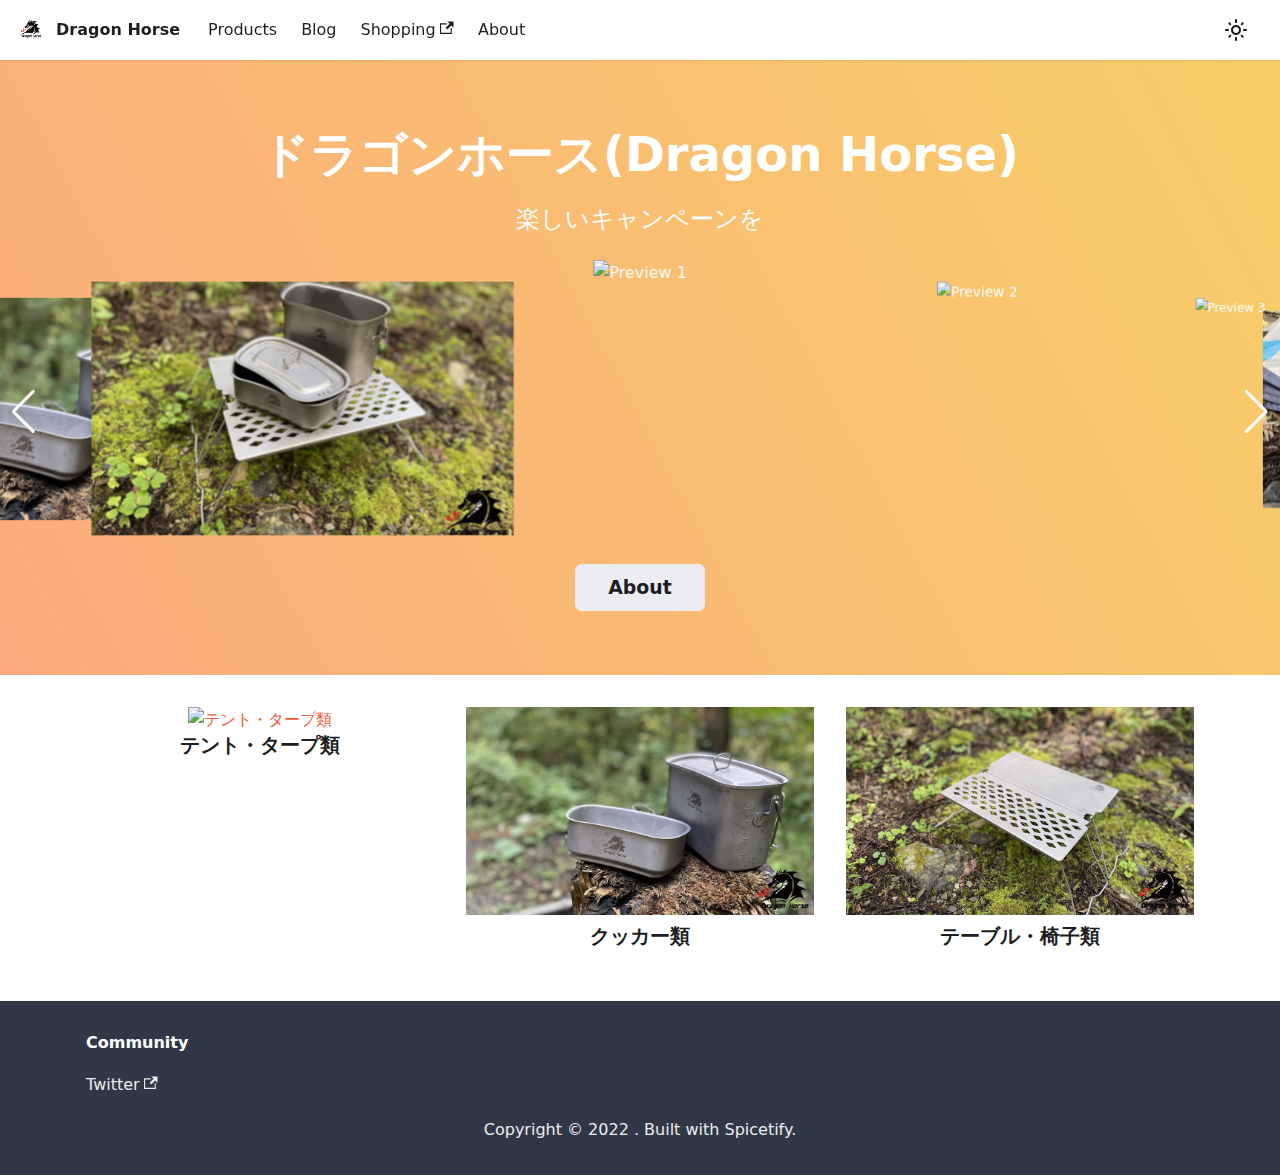
==== index.html @ 6872725e "deploy: afcfa5efdb0d5c83b9ace7ec79be9f20d41ba603" ====
<!doctype html>
<html lang="en" dir="ltr" class="plugin-pages plugin-id-default">
<head>
<meta charset="UTF-8">
<meta name="generator" content="Docusaurus v2.2.0">
<title data-rh="true">ドラゴンホース(Dragon Horse)</title><meta data-rh="true" property="og:title" content="ドラゴンホース(Dragon Horse)"><meta data-rh="true" name="viewport" content="width=device-width,initial-scale=1"><meta data-rh="true" name="twitter:card" content="summary_large_image"><meta data-rh="true" property="og:image" content="https://www.google.co.jp/images/logo.png"><meta data-rh="true" name="twitter:image" content="https://www.google.co.jp/images/logo.png"><meta data-rh="true" property="og:url" content="https://www.google.co.jp/"><meta data-rh="true" name="docusaurus_locale" content="en"><meta data-rh="true" name="docusaurus_tag" content="default"><meta data-rh="true" name="docsearch:language" content="en"><meta data-rh="true" name="docsearch:docusaurus_tag" content="default"><meta data-rh="true" name="keywords" content="spicetify, spotify, customization, documentation, blog"><meta data-rh="true" name="description" content="Powerful CLI tool to take control of the Spotify client."><meta data-rh="true" property="og:description" content="Powerful CLI tool to take control of the Spotify client."><link data-rh="true" rel="icon" href="/images/favicon.ico"><link data-rh="true" rel="canonical" href="https://www.google.co.jp/"><link data-rh="true" rel="alternate" href="https://www.google.co.jp/" hreflang="en"><link data-rh="true" rel="alternate" href="https://www.google.co.jp/" hreflang="x-default"><script data-rh="true">function maybeInsertBanner(){window.__DOCUSAURUS_INSERT_BASEURL_BANNER&&insertBanner()}function insertBanner(){var n=document.getElementById("docusaurus-base-url-issue-banner-container");if(n){n.innerHTML='\n<div id="docusaurus-base-url-issue-banner" style="border: thick solid red; background-color: rgb(255, 230, 179); margin: 20px; padding: 20px; font-size: 20px;">\n   <p style="font-weight: bold; font-size: 30px;">Your Docusaurus site did not load properly.</p>\n   <p>A very common reason is a wrong site <a href="https://docusaurus.io/docs/docusaurus.config.js/#baseurl" style="font-weight: bold;">baseUrl configuration</a>.</p>\n   <p>Current configured baseUrl = <span style="font-weight: bold; color: red;">/</span>  (default value)</p>\n   <p>We suggest trying baseUrl = <span id="docusaurus-base-url-issue-banner-suggestion-container" style="font-weight: bold; color: green;"></span></p>\n</div>\n';var e=document.getElementById("docusaurus-base-url-issue-banner-suggestion-container"),s=window.location.pathname,r="/"===s.substr(-1)?s:s+"/";e.innerHTML=r}}window.__DOCUSAURUS_INSERT_BASEURL_BANNER=!0,document.addEventListener("DOMContentLoaded",maybeInsertBanner)</script><link rel="alternate" type="application/rss+xml" href="/blog/rss.xml" title="ドラゴンホース(Dragon Horse) RSS Feed">
<link rel="alternate" type="application/atom+xml" href="/blog/atom.xml" title="ドラゴンホース(Dragon Horse) Atom Feed"><link rel="stylesheet" href="/assets/css/styles.8db39ede.css">
<link rel="preload" href="/assets/js/runtime~main.a17d8056.js" as="script">
<link rel="preload" href="/assets/js/main.c36ae314.js" as="script">
</head>
<body class="navigation-with-keyboard">
<script>!function(){function e(e){document.documentElement.setAttribute("data-theme",e)}var t=function(){var e=null;try{e=localStorage.getItem("theme")}catch(e){}return e}();null!==t?e(t):window.matchMedia("(prefers-color-scheme: dark)").matches?e("dark"):(window.matchMedia("(prefers-color-scheme: light)").matches,e("light"))}()</script><div id="__docusaurus">
<div id="docusaurus-base-url-issue-banner-container"></div><div role="region" aria-label="Skip to main content"><a class="skipToContent_fXgn" href="#docusaurus_skipToContent_fallback">Skip to main content</a></div><nav class="navbar navbar--fixed-top"><div class="navbar__inner"><div class="navbar__items"><button aria-label="Toggle navigation bar" aria-expanded="false" class="navbar__toggle clean-btn" type="button"><svg width="30" height="30" viewBox="0 0 30 30" aria-hidden="true"><path stroke="currentColor" stroke-linecap="round" stroke-miterlimit="10" stroke-width="2" d="M4 7h22M4 15h22M4 23h22"></path></svg></button><a class="navbar__brand" href="/"><div class="navbar__logo"><img src="/images/logo.png" alt="DragonHorse Logo" class="themedImage_ToTc themedImage--light_HNdA"><img src="/images/logo.png" alt="DragonHorse Logo" class="themedImage_ToTc themedImage--dark_i4oU"></div><b class="navbar__title text--truncate">Dragon Horse</b></a><a class="navbar__item navbar__link" href="/docs/products">Products</a><a class="navbar__item navbar__link" href="/blog">Blog</a><a href="https://www.amazon.co.jp/s?me=A1IDMRJMJY7ZQH&amp;marketplaceID=A1VC38T7YXB528" target="_blank" rel="noopener noreferrer" class="navbar__item navbar__link">Shopping<svg width="13.5" height="13.5" aria-hidden="true" viewBox="0 0 24 24" class="iconExternalLink_nPIU"><path fill="currentColor" d="M21 13v10h-21v-19h12v2h-10v15h17v-8h2zm3-12h-10.988l4.035 4-6.977 7.07 2.828 2.828 6.977-7.07 4.125 4.172v-11z"></path></svg></a><a class="navbar__item navbar__link" href="/docs/about">About</a></div><div class="navbar__items navbar__items--right"><div class="toggle_vylO colorModeToggle_DEke"><button class="clean-btn toggleButton_gllP toggleButtonDisabled_aARS" type="button" disabled="" title="Switch between dark and light mode (currently light mode)" aria-label="Switch between dark and light mode (currently light mode)" aria-live="polite"><svg viewBox="0 0 24 24" width="24" height="24" class="lightToggleIcon_pyhR"><path fill="currentColor" d="M12,9c1.65,0,3,1.35,3,3s-1.35,3-3,3s-3-1.35-3-3S10.35,9,12,9 M12,7c-2.76,0-5,2.24-5,5s2.24,5,5,5s5-2.24,5-5 S14.76,7,12,7L12,7z M2,13l2,0c0.55,0,1-0.45,1-1s-0.45-1-1-1l-2,0c-0.55,0-1,0.45-1,1S1.45,13,2,13z M20,13l2,0c0.55,0,1-0.45,1-1 s-0.45-1-1-1l-2,0c-0.55,0-1,0.45-1,1S19.45,13,20,13z M11,2v2c0,0.55,0.45,1,1,1s1-0.45,1-1V2c0-0.55-0.45-1-1-1S11,1.45,11,2z M11,20v2c0,0.55,0.45,1,1,1s1-0.45,1-1v-2c0-0.55-0.45-1-1-1C11.45,19,11,19.45,11,20z M5.99,4.58c-0.39-0.39-1.03-0.39-1.41,0 c-0.39,0.39-0.39,1.03,0,1.41l1.06,1.06c0.39,0.39,1.03,0.39,1.41,0s0.39-1.03,0-1.41L5.99,4.58z M18.36,16.95 c-0.39-0.39-1.03-0.39-1.41,0c-0.39,0.39-0.39,1.03,0,1.41l1.06,1.06c0.39,0.39,1.03,0.39,1.41,0c0.39-0.39,0.39-1.03,0-1.41 L18.36,16.95z M19.42,5.99c0.39-0.39,0.39-1.03,0-1.41c-0.39-0.39-1.03-0.39-1.41,0l-1.06,1.06c-0.39,0.39-0.39,1.03,0,1.41 s1.03,0.39,1.41,0L19.42,5.99z M7.05,18.36c0.39-0.39,0.39-1.03,0-1.41c-0.39-0.39-1.03-0.39-1.41,0l-1.06,1.06 c-0.39,0.39-0.39,1.03,0,1.41s1.03,0.39,1.41,0L7.05,18.36z"></path></svg><svg viewBox="0 0 24 24" width="24" height="24" class="darkToggleIcon_wfgR"><path fill="currentColor" d="M9.37,5.51C9.19,6.15,9.1,6.82,9.1,7.5c0,4.08,3.32,7.4,7.4,7.4c0.68,0,1.35-0.09,1.99-0.27C17.45,17.19,14.93,19,12,19 c-3.86,0-7-3.14-7-7C5,9.07,6.81,6.55,9.37,5.51z M12,3c-4.97,0-9,4.03-9,9s4.03,9,9,9s9-4.03,9-9c0-0.46-0.04-0.92-0.1-1.36 c-0.98,1.37-2.58,2.26-4.4,2.26c-2.98,0-5.4-2.42-5.4-5.4c0-1.81,0.89-3.42,2.26-4.4C12.92,3.04,12.46,3,12,3L12,3z"></path></svg></button></div><div class="searchBox_ZlJk"></div></div></div><div role="presentation" class="navbar-sidebar__backdrop"></div></nav><div id="docusaurus_skipToContent_fallback" class="main-wrapper mainWrapper_z2l0"><header class="hero hero--primary heroBanner_qdFl"><div class="container"><h1 class="hero__title">ドラゴンホース(Dragon Horse)</h1><p class="hero__subtitle">楽しいキャンペーンを</p></div><div class="heroCarousel_Q4bF"><div class="swiper"><div class="swiper-wrapper"><div class="swiper-slide swiper-slide-duplicate" data-swiper-slide-index="4"><img src="/assets/images/5-482fe548b6132110c2ef4dd189c0d247.png" alt="Preview 5"></div><div class="swiper-slide swiper-slide-duplicate" data-swiper-slide-index="5"><img src="/assets/images/6-427e47c7fee5b3a879c0be868b2b01c2.png" alt="Preview 6"></div><div class="swiper-slide swiper-slide-duplicate" data-swiper-slide-index="6"><img src="/assets/images/7-330cc5aece73f0f75a7c9ffa284757b1.png" alt="Preview 7"></div><div class="swiper-slide" data-swiper-slide-index="0"><img src="/assets/images/1-574378cc4e647808dcf974cd49573059.png" alt="Preview 1"></div><div class="swiper-slide" data-swiper-slide-index="1"><img src="/assets/images/2-edaa7a86e0d0bc580aa4038fcfccac36.png" alt="Preview 2"></div><div class="swiper-slide" data-swiper-slide-index="2"><img src="/assets/images/3-e6bfd8055fbc39fee0a7c04ca8d98f61.png" alt="Preview 3"></div><div class="swiper-slide" data-swiper-slide-index="3"><img src="/assets/images/4-62a7e1387e9bda737ad3dee087958cb2.png" alt="Preview 4"></div><div class="swiper-slide" data-swiper-slide-index="4"><img src="/assets/images/5-482fe548b6132110c2ef4dd189c0d247.png" alt="Preview 5"></div><div class="swiper-slide" data-swiper-slide-index="5"><img src="/assets/images/6-427e47c7fee5b3a879c0be868b2b01c2.png" alt="Preview 6"></div><div class="swiper-slide" data-swiper-slide-index="6"><img src="/assets/images/7-330cc5aece73f0f75a7c9ffa284757b1.png" alt="Preview 7"></div><div class="swiper-slide swiper-slide-duplicate" data-swiper-slide-index="0"><img src="/assets/images/1-574378cc4e647808dcf974cd49573059.png" alt="Preview 1"></div><div class="swiper-slide swiper-slide-duplicate" data-swiper-slide-index="1"><img src="/assets/images/2-edaa7a86e0d0bc580aa4038fcfccac36.png" alt="Preview 2"></div><div class="swiper-slide swiper-slide-duplicate" data-swiper-slide-index="2"><img src="/assets/images/3-e6bfd8055fbc39fee0a7c04ca8d98f61.png" alt="Preview 3"></div></div><div class="swiper-button-prev"></div><div class="swiper-button-next"></div></div></div><div class="buttons_AeoN"><a class="button button--secondary button--lg" href="/docs/about">About</a></div></header><main><section class="features_xdhU"><div class="container"><div class="row"><div class="col col--4"><div class="text--center"><a href="/docs/tents"><img class="featureImage_DCQr" src="/assets/images/tent-edaa7a86e0d0bc580aa4038fcfccac36.png" alt="テント・タープ類"> </a></div><div class="text--center padding-horiz--md"><h3>テント・タープ類</h3><p></p></div></div><div class="col col--4"><div class="text--center"><a href="/docs/cookers"><img class="featureImage_DCQr" src="/assets/images/cooker-427e47c7fee5b3a879c0be868b2b01c2.png" alt="クッカー類"> </a></div><div class="text--center padding-horiz--md"><h3>クッカー類</h3><p></p></div></div><div class="col col--4"><div class="text--center"><a href="/docs/tables"><img class="featureImage_DCQr" src="/assets/images/table-142c4b6f0c09095c6769f8f9dc1ea63b.png" alt="テーブル・椅子類"> </a></div><div class="text--center padding-horiz--md"><h3>テーブル・椅子類</h3><p></p></div></div></div></div></section></main></div><footer class="footer footer--dark"><div class="container container-fluid"><div class="row footer__links"><div class="col footer__col"><div class="footer__title">Community</div><ul class="footer__items clean-list"><li class="footer__item"><a href="https://twitter.com" target="_blank" rel="noopener noreferrer" class="footer__link-item">Twitter<svg width="13.5" height="13.5" aria-hidden="true" viewBox="0 0 24 24" class="iconExternalLink_nPIU"><path fill="currentColor" d="M21 13v10h-21v-19h12v2h-10v15h17v-8h2zm3-12h-10.988l4.035 4-6.977 7.07 2.828 2.828 6.977-7.07 4.125 4.172v-11z"></path></svg></a></li></ul></div></div><div class="footer__bottom text--center"><div class="footer__copyright">Copyright © 2022 . Built with Spicetify.</div></div></div></footer></div>
<script src="/assets/js/runtime~main.a17d8056.js"></script>
<script src="/assets/js/main.c36ae314.js"></script>
</body>
</html>
---- assets/css/styles.8db39ede.css ----
.col,.container{padding:0 var(--ifm-spacing-horizontal);width:100%}.markdown>h2,.markdown>h3,.markdown>h4,.markdown>h5,.markdown>h6{margin-bottom:calc(var(--ifm-heading-vertical-rhythm-bottom)*var(--ifm-leading))}.markdown li,body{word-wrap:break-word}body,ol ol,ol ul,ul ol,ul ul{margin:0}pre,table{overflow:auto}blockquote,pre{margin:0 0 var(--ifm-spacing-vertical)}.breadcrumbs__link,.button{transition-timing-function:var(--ifm-transition-timing-default)}.button,code{vertical-align:middle}.button--outline.button--active,.button--outline:active,.button--outline:hover,:root{--ifm-button-color:var(--ifm-font-color-base-inverse)}.menu__link:hover,a{transition:color var(--ifm-transition-fast) var(--ifm-transition-timing-default)}.navbar--dark,:root{--ifm-navbar-link-hover-color:var(--ifm-color-primary)}.menu,.navbar-sidebar{overflow-x:hidden}:root,html[data-theme=dark]{--ifm-color-emphasis-500:var(--ifm-color-gray-500)}.toggleButton_gllP,html{-webkit-tap-highlight-color:transparent}.clean-list,.containsTaskList_mC6p,.details_lb9f>summary,.dropdown__menu,.menu__list,.swiper{list-style:none}:root{--ifm-color-scheme:light;--ifm-dark-value:10%;--ifm-darker-value:15%;--ifm-darkest-value:30%;--ifm-light-value:15%;--ifm-lighter-value:30%;--ifm-lightest-value:50%;--ifm-contrast-background-value:90%;--ifm-contrast-foreground-value:70%;--ifm-contrast-background-dark-value:70%;--ifm-contrast-foreground-dark-value:90%;--ifm-color-primary:#3578e5;--ifm-color-secondary:#ebedf0;--ifm-color-success:#00a400;--ifm-color-info:#54c7ec;--ifm-color-warning:#ffba00;--ifm-color-danger:#fa383e;--ifm-color-primary-dark:#306cce;--ifm-color-primary-darker:#2d66c3;--ifm-color-primary-darkest:#2554a0;--ifm-color-primary-light:#538ce9;--ifm-color-primary-lighter:#72a1ed;--ifm-color-primary-lightest:#9abcf2;--ifm-color-primary-contrast-background:#ebf2fc;--ifm-color-primary-contrast-foreground:#102445;--ifm-color-secondary-dark:#d4d5d8;--ifm-color-secondary-darker:#c8c9cc;--ifm-color-secondary-darkest:#a4a6a8;--ifm-color-secondary-light:#eef0f2;--ifm-color-secondary-lighter:#f1f2f5;--ifm-color-secondary-lightest:#f5f6f8;--ifm-color-secondary-contrast-background:#fdfdfe;--ifm-color-secondary-contrast-foreground:#474748;--ifm-color-success-dark:#009400;--ifm-color-success-darker:#008b00;--ifm-color-success-darkest:#007300;--ifm-color-success-light:#26b226;--ifm-color-success-lighter:#4dbf4d;--ifm-color-success-lightest:#80d280;--ifm-color-success-contrast-background:#e6f6e6;--ifm-color-success-contrast-foreground:#003100;--ifm-color-info-dark:#4cb3d4;--ifm-color-info-darker:#47a9c9;--ifm-color-info-darkest:#3b8ba5;--ifm-color-info-light:#6ecfef;--ifm-color-info-lighter:#87d8f2;--ifm-color-info-lightest:#aae3f6;--ifm-color-info-contrast-background:#eef9fd;--ifm-color-info-contrast-foreground:#193c47;--ifm-color-warning-dark:#e6a700;--ifm-color-warning-darker:#d99e00;--ifm-color-warning-darkest:#b38200;--ifm-color-warning-light:#ffc426;--ifm-color-warning-lighter:#ffcf4d;--ifm-color-warning-lightest:#ffdd80;--ifm-color-warning-contrast-background:#fff8e6;--ifm-color-warning-contrast-foreground:#4d3800;--ifm-color-danger-dark:#e13238;--ifm-color-danger-darker:#d53035;--ifm-color-danger-darkest:#af272b;--ifm-color-danger-light:#fb565b;--ifm-color-danger-lighter:#fb7478;--ifm-color-danger-lightest:#fd9c9f;--ifm-color-danger-contrast-background:#ffebec;--ifm-color-danger-contrast-foreground:#4b1113;--ifm-color-white:#fff;--ifm-color-black:#000;--ifm-color-gray-0:var(--ifm-color-white);--ifm-color-gray-100:#f5f6f7;--ifm-color-gray-200:#ebedf0;--ifm-color-gray-300:#dadde1;--ifm-color-gray-400:#ccd0d5;--ifm-color-gray-500:#bec3c9;--ifm-color-gray-600:#8d949e;--ifm-color-gray-700:#606770;--ifm-color-gray-800:#444950;--ifm-color-gray-900:#1c1e21;--ifm-color-gray-1000:var(--ifm-color-black);--ifm-color-emphasis-0:var(--ifm-color-gray-0);--ifm-color-emphasis-100:var(--ifm-color-gray-100);--ifm-color-emphasis-200:var(--ifm-color-gray-200);--ifm-color-emphasis-300:var(--ifm-color-gray-300);--ifm-color-emphasis-400:var(--ifm-color-gray-400);--ifm-color-emphasis-600:var(--ifm-color-gray-600);--ifm-color-emphasis-700:var(--ifm-color-gray-700);--ifm-color-emphasis-800:var(--ifm-color-gray-800);--ifm-color-emphasis-900:var(--ifm-color-gray-900);--ifm-color-emphasis-1000:var(--ifm-color-gray-1000);--ifm-color-content:var(--ifm-color-emphasis-900);--ifm-color-content-inverse:var(--ifm-color-emphasis-0);--ifm-color-content-secondary:#525860;--ifm-background-color:transparent;--ifm-background-surface-color:var(--ifm-color-content-inverse);--ifm-global-border-width:1px;--ifm-global-radius:0.4rem;--ifm-hover-overlay:rgba(0,0,0,.05);--ifm-font-color-base:var(--ifm-color-content);--ifm-font-color-base-inverse:var(--ifm-color-content-inverse);--ifm-font-color-secondary:var(--ifm-color-content-secondary);--ifm-font-family-base:system-ui,-apple-system,Segoe UI,Roboto,Ubuntu,Cantarell,Noto Sans,sans-serif,BlinkMacSystemFont,"Segoe UI",Helvetica,Arial,sans-serif,"Apple Color Emoji","Segoe UI Emoji","Segoe UI Symbol";--ifm-font-family-monospace:SFMono-Regular,Menlo,Monaco,Consolas,"Liberation Mono","Courier New",monospace;--ifm-font-size-base:100%;--ifm-font-weight-light:300;--ifm-font-weight-normal:400;--ifm-font-weight-semibold:500;--ifm-font-weight-bold:700;--ifm-font-weight-base:var(--ifm-font-weight-normal);--ifm-line-height-base:1.65;--ifm-global-spacing:1rem;--ifm-spacing-vertical:var(--ifm-global-spacing);--ifm-spacing-horizontal:var(--ifm-global-spacing);--ifm-transition-fast:200ms;--ifm-transition-slow:400ms;--ifm-transition-timing-default:cubic-bezier(0.08,0.52,0.52,1);--ifm-global-shadow-lw:0 1px 2px 0 rgba(0,0,0,.1);--ifm-global-shadow-md:0 5px 40px rgba(0,0,0,.2);--ifm-global-shadow-tl:0 12px 28px 0 rgba(0,0,0,.2),0 2px 4px 0 rgba(0,0,0,.1);--ifm-z-index-dropdown:100;--ifm-z-index-fixed:200;--ifm-z-index-overlay:400;--ifm-container-width:1140px;--ifm-container-width-xl:1320px;--ifm-code-background:#f6f7f8;--ifm-code-border-radius:var(--ifm-global-radius);--ifm-code-font-size:90%;--ifm-code-padding-horizontal:0.1rem;--ifm-code-padding-vertical:0.1rem;--ifm-pre-background:var(--ifm-code-background);--ifm-pre-border-radius:var(--ifm-code-border-radius);--ifm-pre-color:inherit;--ifm-pre-line-height:1.45;--ifm-pre-padding:1rem;--ifm-heading-color:inherit;--ifm-heading-margin-top:0;--ifm-heading-margin-bottom:var(--ifm-spacing-vertical);--ifm-heading-font-family:var(--ifm-font-family-base);--ifm-heading-font-weight:var(--ifm-font-weight-bold);--ifm-heading-line-height:1.25;--ifm-h1-font-size:2rem;--ifm-h2-font-size:1.5rem;--ifm-h3-font-size:1.25rem;--ifm-h4-font-size:1rem;--ifm-h5-font-size:0.875rem;--ifm-h6-font-size:0.85rem;--ifm-image-alignment-padding:1.25rem;--ifm-leading-desktop:1.25;--ifm-leading:calc(var(--ifm-leading-desktop)*1rem);--ifm-list-left-padding:2rem;--ifm-list-margin:1rem;--ifm-list-item-margin:0.25rem;--ifm-list-paragraph-margin:1rem;--ifm-table-cell-padding:0.75rem;--ifm-table-background:transparent;--ifm-table-stripe-background:rgba(0,0,0,.03);--ifm-table-border-width:1px;--ifm-table-border-color:var(--ifm-color-emphasis-300);--ifm-table-head-background:inherit;--ifm-table-head-color:inherit;--ifm-table-head-font-weight:var(--ifm-font-weight-bold);--ifm-table-cell-color:inherit;--ifm-link-color:var(--ifm-color-primary);--ifm-link-decoration:none;--ifm-link-hover-color:var(--ifm-link-color);--ifm-link-hover-decoration:underline;--ifm-paragraph-margin-bottom:var(--ifm-leading);--ifm-blockquote-font-size:var(--ifm-font-size-base);--ifm-blockquote-border-left-width:2px;--ifm-blockquote-padding-horizontal:var(--ifm-spacing-horizontal);--ifm-blockquote-padding-vertical:0;--ifm-blockquote-shadow:none;--ifm-blockquote-color:var(--ifm-color-emphasis-800);--ifm-blockquote-border-color:var(--ifm-color-emphasis-300);--ifm-hr-background-color:var(--ifm-color-emphasis-500);--ifm-hr-height:1px;--ifm-hr-margin-vertical:1.5rem;--ifm-scrollbar-size:7px;--ifm-scrollbar-track-background-color:#f1f1f1;--ifm-scrollbar-thumb-background-color:silver;--ifm-scrollbar-thumb-hover-background-color:#a7a7a7;--ifm-alert-background-color:inherit;--ifm-alert-border-color:inherit;--ifm-alert-border-radius:var(--ifm-global-radius);--ifm-alert-border-width:0px;--ifm-alert-border-left-width:5px;--ifm-alert-color:var(--ifm-font-color-base);--ifm-alert-padding-horizontal:var(--ifm-spacing-horizontal);--ifm-alert-padding-vertical:var(--ifm-spacing-vertical);--ifm-alert-shadow:var(--ifm-global-shadow-lw);--ifm-avatar-intro-margin:1rem;--ifm-avatar-intro-alignment:inherit;--ifm-avatar-photo-size:3rem;--ifm-badge-background-color:inherit;--ifm-badge-border-color:inherit;--ifm-badge-border-radius:var(--ifm-global-radius);--ifm-badge-border-width:var(--ifm-global-border-width);--ifm-badge-color:var(--ifm-color-white);--ifm-badge-padding-horizontal:calc(var(--ifm-spacing-horizontal)*0.5);--ifm-badge-padding-vertical:calc(var(--ifm-spacing-vertical)*0.25);--ifm-breadcrumb-border-radius:1.5rem;--ifm-breadcrumb-spacing:0.5rem;--ifm-breadcrumb-color-active:var(--ifm-color-primary);--ifm-breadcrumb-item-background-active:var(--ifm-hover-overlay);--ifm-breadcrumb-padding-horizontal:0.8rem;--ifm-breadcrumb-padding-vertical:0.4rem;--ifm-breadcrumb-size-multiplier:1;--ifm-breadcrumb-separator:url('data:image/svg+xml;utf8,<svg xmlns="http://www.w3.org/2000/svg" x="0px" y="0px" viewBox="0 0 256 256"><g><g><polygon points="79.093,0 48.907,30.187 146.72,128 48.907,225.813 79.093,256 207.093,128"/></g></g><g></g><g></g><g></g><g></g><g></g><g></g><g></g><g></g><g></g><g></g><g></g><g></g><g></g><g></g><g></g></svg>');--ifm-breadcrumb-separator-filter:none;--ifm-breadcrumb-separator-size:0.5rem;--ifm-breadcrumb-separator-size-multiplier:1.25;--ifm-button-background-color:inherit;--ifm-button-border-color:var(--ifm-button-background-color);--ifm-button-border-width:var(--ifm-global-border-width);--ifm-button-font-weight:var(--ifm-font-weight-bold);--ifm-button-padding-horizontal:1.5rem;--ifm-button-padding-vertical:0.375rem;--ifm-button-size-multiplier:1;--ifm-button-transition-duration:var(--ifm-transition-fast);--ifm-button-border-radius:calc(var(--ifm-global-radius)*var(--ifm-button-size-multiplier));--ifm-button-group-spacing:2px;--ifm-card-background-color:var(--ifm-background-surface-color);--ifm-card-border-radius:calc(var(--ifm-global-radius)*2);--ifm-card-horizontal-spacing:var(--ifm-global-spacing);--ifm-card-vertical-spacing:var(--ifm-global-spacing);--ifm-toc-border-color:var(--ifm-color-emphasis-300);--ifm-toc-link-color:var(--ifm-color-content-secondary);--ifm-toc-padding-vertical:0.5rem;--ifm-toc-padding-horizontal:0.5rem;--ifm-dropdown-background-color:var(--ifm-background-surface-color);--ifm-dropdown-font-weight:var(--ifm-font-weight-semibold);--ifm-dropdown-link-color:var(--ifm-font-color-base);--ifm-dropdown-hover-background-color:var(--ifm-hover-overlay);--ifm-footer-background-color:var(--ifm-color-emphasis-100);--ifm-footer-color:inherit;--ifm-footer-link-color:var(--ifm-color-emphasis-700);--ifm-footer-link-hover-color:var(--ifm-color-primary);--ifm-footer-link-horizontal-spacing:0.5rem;--ifm-footer-padding-horizontal:calc(var(--ifm-spacing-horizontal)*2);--ifm-footer-padding-vertical:calc(var(--ifm-spacing-vertical)*2);--ifm-footer-title-color:inherit;--ifm-footer-logo-max-width:min(30rem,90vw);--ifm-hero-background-color:var(--ifm-background-surface-color);--ifm-hero-text-color:var(--ifm-color-emphasis-800);--ifm-menu-color:var(--ifm-color-emphasis-700);--ifm-menu-color-active:var(--ifm-color-primary);--ifm-menu-color-background-active:var(--ifm-hover-overlay);--ifm-menu-color-background-hover:var(--ifm-hover-overlay);--ifm-menu-link-padding-horizontal:0.75rem;--ifm-menu-link-padding-vertical:0.375rem;--ifm-menu-link-sublist-icon:url('data:image/svg+xml;utf8,<svg xmlns="http://www.w3.org/2000/svg" width="16px" height="16px" viewBox="0 0 24 24"><path fill="rgba(0,0,0,0.5)" d="M7.41 15.41L12 10.83l4.59 4.58L18 14l-6-6-6 6z"></path></svg>');--ifm-menu-link-sublist-icon-filter:none;--ifm-navbar-background-color:var(--ifm-background-surface-color);--ifm-navbar-height:3.75rem;--ifm-navbar-item-padding-horizontal:0.75rem;--ifm-navbar-item-padding-vertical:0.25rem;--ifm-navbar-link-color:var(--ifm-font-color-base);--ifm-navbar-link-active-color:var(--ifm-link-color);--ifm-navbar-padding-horizontal:var(--ifm-spacing-horizontal);--ifm-navbar-padding-vertical:calc(var(--ifm-spacing-vertical)*0.5);--ifm-navbar-shadow:var(--ifm-global-shadow-lw);--ifm-navbar-search-input-background-color:var(--ifm-color-emphasis-200);--ifm-navbar-search-input-color:var(--ifm-color-emphasis-800);--ifm-navbar-search-input-placeholder-color:var(--ifm-color-emphasis-500);--ifm-navbar-search-input-icon:url('data:image/svg+xml;utf8,<svg fill="currentColor" xmlns="http://www.w3.org/2000/svg" viewBox="0 0 16 16" height="16px" width="16px"><path d="M6.02945,10.20327a4.17382,4.17382,0,1,1,4.17382-4.17382A4.15609,4.15609,0,0,1,6.02945,10.20327Zm9.69195,4.2199L10.8989,9.59979A5.88021,5.88021,0,0,0,12.058,6.02856,6.00467,6.00467,0,1,0,9.59979,10.8989l4.82338,4.82338a.89729.89729,0,0,0,1.29912,0,.89749.89749,0,0,0-.00087-1.29909Z" /></svg>');--ifm-navbar-sidebar-width:83vw;--ifm-pagination-border-radius:var(--ifm-global-radius);--ifm-pagination-color-active:var(--ifm-color-primary);--ifm-pagination-font-size:1rem;--ifm-pagination-item-active-background:var(--ifm-hover-overlay);--ifm-pagination-page-spacing:0.2em;--ifm-pagination-padding-horizontal:calc(var(--ifm-spacing-horizontal)*1);--ifm-pagination-padding-vertical:calc(var(--ifm-spacing-vertical)*0.25);--ifm-pagination-nav-border-radius:var(--ifm-global-radius);--ifm-pagination-nav-color-hover:var(--ifm-color-primary);--ifm-pills-color-active:var(--ifm-color-primary);--ifm-pills-color-background-active:var(--ifm-hover-overlay);--ifm-pills-spacing:0.125rem;--ifm-tabs-color:var(--ifm-font-color-secondary);--ifm-tabs-color-active:var(--ifm-color-primary);--ifm-tabs-color-active-border:var(--ifm-tabs-color-active);--ifm-tabs-padding-horizontal:1rem;--ifm-tabs-padding-vertical:1rem;--docusaurus-progress-bar-color:var(--ifm-color-primary);--ifm-color-primary:#eb5a37;--ifm-color-primary-dark:#21af90;--ifm-color-primary-darker:#1fa588;--ifm-color-primary-darkest:#1a8870;--ifm-color-primary-light:#46cbae;--ifm-color-primary-lighter:#66d4bd;--ifm-color-primary-lightest:#92e0d0;--ifm-code-font-size:95%;--swiper-navigation-color:#fff;--swiper-theme-color:#fff;--docusaurus-highlighted-code-line-bg:rgba(0,0,0,.1);--docusaurus-announcement-bar-height:auto;--docusaurus-collapse-button-bg:transparent;--docusaurus-collapse-button-bg-hover:rgba(0,0,0,.1);--doc-sidebar-width:300px;--doc-sidebar-hidden-width:30px;--swiper-theme-color:#007aff;--swiper-navigation-size:44px;--docusaurus-tag-list-border:var(--ifm-color-emphasis-300)}.badge--danger,.badge--info,.badge--primary,.badge--secondary,.badge--success,.badge--warning{--ifm-badge-border-color:var(--ifm-badge-background-color)}.button--link,.button--outline{--ifm-button-background-color:transparent}*{box-sizing:border-box}html{-webkit-font-smoothing:antialiased;text-rendering:optimizelegibility;-webkit-text-size-adjust:100%;text-size-adjust:100%;background-color:var(--ifm-background-color);color:var(--ifm-font-color-base);color-scheme:var(--ifm-color-scheme);font:var(--ifm-font-size-base)/var(--ifm-line-height-base) var(--ifm-font-family-base)}iframe{border:0;color-scheme:auto}.container{margin:0 auto;max-width:var(--ifm-container-width)}.container--fluid{max-width:inherit}.row{display:flex;flex-wrap:wrap;margin:0 calc(var(--ifm-spacing-horizontal)*-1)}.list_eTzJ article:last-child,.margin-bottom--none,.margin-vert--none,.markdown>:last-child{margin-bottom:0!important}.margin-top--none,.margin-vert--none{margin-top:0!important}.row--no-gutters{margin-left:0;margin-right:0}.margin-horiz--none,.margin-right--none{margin-right:0!important}.row--no-gutters>.col{padding-left:0;padding-right:0}.row--align-top{align-items:flex-start}.row--align-bottom{align-items:flex-end}.menuExternalLink_NmtK,.row--align-center{align-items:center}.row--align-stretch{align-items:stretch}.row--align-baseline{align-items:baseline}.col{--ifm-col-width:100%;flex:1 0;margin-left:0;max-width:var(--ifm-col-width)}.padding-bottom--none,.padding-vert--none{padding-bottom:0!important}.padding-top--none,.padding-vert--none{padding-top:0!important}.padding-horiz--none,.padding-left--none{padding-left:0!important}.padding-horiz--none,.padding-right--none{padding-right:0!important}.col[class*=col--]{flex:0 0 var(--ifm-col-width)}.col--1{--ifm-col-width:8.33333%}.col--offset-1{margin-left:8.33333%}.col--2{--ifm-col-width:16.66667%}.col--offset-2{margin-left:16.66667%}.col--3{--ifm-col-width:25%}.col--offset-3{margin-left:25%}.col--4{--ifm-col-width:33.33333%}.col--offset-4{margin-left:33.33333%}.col--5{--ifm-col-width:41.66667%}.col--offset-5{margin-left:41.66667%}.col--6{--ifm-col-width:50%}.col--offset-6{margin-left:50%}.col--7{--ifm-col-width:58.33333%}.col--offset-7{margin-left:58.33333%}.col--8{--ifm-col-width:66.66667%}.col--offset-8{margin-left:66.66667%}.col--9{--ifm-col-width:75%}.col--offset-9{margin-left:75%}.col--10{--ifm-col-width:83.33333%}.col--offset-10{margin-left:83.33333%}.col--11{--ifm-col-width:91.66667%}.col--offset-11{margin-left:91.66667%}.col--12{--ifm-col-width:100%}.col--offset-12{margin-left:100%}.margin-horiz--none,.margin-left--none{margin-left:0!important}.margin--none{margin:0!important}.margin-bottom--xs,.margin-vert--xs{margin-bottom:.25rem!important}.margin-top--xs,.margin-vert--xs{margin-top:.25rem!important}.margin-horiz--xs,.margin-left--xs{margin-left:.25rem!important}.margin-horiz--xs,.margin-right--xs{margin-right:.25rem!important}.margin--xs{margin:.25rem!important}.margin-bottom--sm,.margin-vert--sm{margin-bottom:.5rem!important}.margin-top--sm,.margin-vert--sm{margin-top:.5rem!important}.margin-horiz--sm,.margin-left--sm{margin-left:.5rem!important}.margin-horiz--sm,.margin-right--sm{margin-right:.5rem!important}.margin--sm{margin:.5rem!important}.margin-bottom--md,.margin-vert--md{margin-bottom:1rem!important}.margin-top--md,.margin-vert--md{margin-top:1rem!important}.margin-horiz--md,.margin-left--md{margin-left:1rem!important}.margin-horiz--md,.margin-right--md{margin-right:1rem!important}.margin--md{margin:1rem!important}.margin-bottom--lg,.margin-vert--lg{margin-bottom:2rem!important}.margin-top--lg,.margin-vert--lg{margin-top:2rem!important}.margin-horiz--lg,.margin-left--lg{margin-left:2rem!important}.margin-horiz--lg,.margin-right--lg{margin-right:2rem!important}.margin--lg{margin:2rem!important}.margin-bottom--xl,.margin-vert--xl{margin-bottom:5rem!important}.margin-top--xl,.margin-vert--xl{margin-top:5rem!important}.margin-horiz--xl,.margin-left--xl{margin-left:5rem!important}.margin-horiz--xl,.margin-right--xl{margin-right:5rem!important}.margin--xl{margin:5rem!important}.padding--none{padding:0!important}.padding-bottom--xs,.padding-vert--xs{padding-bottom:.25rem!important}.padding-top--xs,.padding-vert--xs{padding-top:.25rem!important}.padding-horiz--xs,.padding-left--xs{padding-left:.25rem!important}.padding-horiz--xs,.padding-right--xs{padding-right:.25rem!important}.padding--xs{padding:.25rem!important}.padding-bottom--sm,.padding-vert--sm{padding-bottom:.5rem!important}.padding-top--sm,.padding-vert--sm{padding-top:.5rem!important}.padding-horiz--sm,.padding-left--sm{padding-left:.5rem!important}.padding-horiz--sm,.padding-right--sm{padding-right:.5rem!important}.padding--sm{padding:.5rem!important}.padding-bottom--md,.padding-vert--md{padding-bottom:1rem!important}.padding-top--md,.padding-vert--md{padding-top:1rem!important}.padding-horiz--md,.padding-left--md{padding-left:1rem!important}.padding-horiz--md,.padding-right--md{padding-right:1rem!important}.padding--md{padding:1rem!important}.padding-bottom--lg,.padding-vert--lg{padding-bottom:2rem!important}.padding-top--lg,.padding-vert--lg{padding-top:2rem!important}.padding-horiz--lg,.padding-left--lg{padding-left:2rem!important}.padding-horiz--lg,.padding-right--lg{padding-right:2rem!important}.padding--lg{padding:2rem!important}.padding-bottom--xl,.padding-vert--xl{padding-bottom:5rem!important}.padding-top--xl,.padding-vert--xl{padding-top:5rem!important}.padding-horiz--xl,.padding-left--xl{padding-left:5rem!important}.padding-horiz--xl,.padding-right--xl{padding-right:5rem!important}.padding--xl{padding:5rem!important}code{background-color:var(--ifm-code-background);border:.1rem solid rgba(0,0,0,.1);border-radius:var(--ifm-code-border-radius);font-family:var(--ifm-font-family-monospace);font-size:var(--ifm-code-font-size);padding:var(--ifm-code-padding-vertical) var(--ifm-code-padding-horizontal)}a code{color:inherit}pre{background-color:var(--ifm-pre-background);border-radius:var(--ifm-pre-border-radius);color:var(--ifm-pre-color);font:var(--ifm-code-font-size)/var(--ifm-pre-line-height) var(--ifm-font-family-monospace);padding:var(--ifm-pre-padding)}pre code{background-color:initial;border:none;font-size:100%;line-height:inherit;padding:0}kbd{background-color:var(--ifm-color-emphasis-0);border:1px solid var(--ifm-color-emphasis-400);border-radius:.2rem;box-shadow:inset 0 -1px 0 var(--ifm-color-emphasis-400);color:var(--ifm-color-emphasis-800);font:80% var(--ifm-font-family-monospace);padding:.15rem .3rem}h1,h2,h3,h4,h5,h6{color:var(--ifm-heading-color);font-family:var(--ifm-heading-font-family);font-weight:var(--ifm-heading-font-weight);line-height:var(--ifm-heading-line-height);margin:var(--ifm-heading-margin-top) 0 var(--ifm-heading-margin-bottom) 0}h1{font-size:var(--ifm-h1-font-size)}h2{font-size:var(--ifm-h2-font-size)}h3{font-size:var(--ifm-h3-font-size)}h4{font-size:var(--ifm-h4-font-size)}h5{font-size:var(--ifm-h5-font-size)}h6{font-size:var(--ifm-h6-font-size)}img{max-width:100%}img[align=right]{padding-left:var(--image-alignment-padding)}img[align=left]{padding-right:var(--image-alignment-padding)}.markdown{--ifm-h1-vertical-rhythm-top:3;--ifm-h2-vertical-rhythm-top:2;--ifm-h3-vertical-rhythm-top:1.5;--ifm-heading-vertical-rhythm-top:1.25;--ifm-h1-vertical-rhythm-bottom:1.25;--ifm-heading-vertical-rhythm-bottom:1}.markdown:after,.markdown:before{content:"";display:table}.markdown:after{clear:both}.markdown h1:first-child{--ifm-h1-font-size:3rem;margin-bottom:calc(var(--ifm-h1-vertical-rhythm-bottom)*var(--ifm-leading))}.markdown>h2{--ifm-h2-font-size:2rem;margin-top:calc(var(--ifm-h2-vertical-rhythm-top)*var(--ifm-leading))}.markdown>h3{--ifm-h3-font-size:1.5rem;margin-top:calc(var(--ifm-h3-vertical-rhythm-top)*var(--ifm-leading))}.markdown>h4,.markdown>h5,.markdown>h6{margin-top:calc(var(--ifm-heading-vertical-rhythm-top)*var(--ifm-leading))}.markdown>p,.markdown>pre,.markdown>ul{margin-bottom:var(--ifm-leading)}.markdown li>p{margin-top:var(--ifm-list-paragraph-margin)}.markdown li+li{margin-top:var(--ifm-list-item-margin)}ol,ul{margin:0 0 var(--ifm-list-margin);padding-left:var(--ifm-list-left-padding)}ol ol,ul ol{list-style-type:lower-roman}ol ol ol,ol ul ol,ul ol ol,ul ul ol{list-style-type:lower-alpha}table{border-collapse:collapse;display:block;margin-bottom:var(--ifm-spacing-vertical)}table thead tr{border-bottom:2px solid var(--ifm-table-border-color)}table thead,table tr:nth-child(2n){background-color:var(--ifm-table-stripe-background)}table tr{background-color:var(--ifm-table-background);border-top:var(--ifm-table-border-width) solid var(--ifm-table-border-color)}table td,table th{border:var(--ifm-table-border-width) solid var(--ifm-table-border-color);padding:var(--ifm-table-cell-padding)}table th{background-color:var(--ifm-table-head-background);color:var(--ifm-table-head-color);font-weight:var(--ifm-table-head-font-weight)}table td{color:var(--ifm-table-cell-color)}strong{font-weight:var(--ifm-font-weight-bold)}a{color:var(--ifm-link-color);text-decoration:var(--ifm-link-decoration)}a:hover{color:var(--ifm-link-hover-color);text-decoration:var(--ifm-link-hover-decoration)}.button:hover,.text--no-decoration,.text--no-decoration:hover,a:not([href]){text-decoration:none}p{margin:0 0 var(--ifm-paragraph-margin-bottom)}blockquote{border-left:var(--ifm-blockquote-border-left-width) solid var(--ifm-blockquote-border-color);box-shadow:var(--ifm-blockquote-shadow);color:var(--ifm-blockquote-color);font-size:var(--ifm-blockquote-font-size);padding:var(--ifm-blockquote-padding-vertical) var(--ifm-blockquote-padding-horizontal)}blockquote>:first-child{margin-top:0}blockquote>:last-child{margin-bottom:0}hr{background-color:var(--ifm-hr-background-color);border:0;height:var(--ifm-hr-height);margin:var(--ifm-hr-margin-vertical) 0}.shadow--lw{box-shadow:var(--ifm-global-shadow-lw)!important}.shadow--md{box-shadow:var(--ifm-global-shadow-md)!important}.shadow--tl{box-shadow:var(--ifm-global-shadow-tl)!important}.text--primary,.wordWrapButtonEnabled_EoeP .wordWrapButtonIcon_Bwma{color:var(--ifm-color-primary)}.text--secondary{color:var(--ifm-color-secondary)}.text--success{color:var(--ifm-color-success)}.text--info{color:var(--ifm-color-info)}.text--warning{color:var(--ifm-color-warning)}.text--danger{color:var(--ifm-color-danger)}.text--center{text-align:center}.text--left{text-align:left}.text--justify{text-align:justify}.text--right{text-align:right}.text--capitalize{text-transform:capitalize}.text--lowercase{text-transform:lowercase}.admonitionHeading_tbUL,.alert__heading,.text--uppercase{text-transform:uppercase}.text--light{font-weight:var(--ifm-font-weight-light)}.text--normal{font-weight:var(--ifm-font-weight-normal)}.text--semibold{font-weight:var(--ifm-font-weight-semibold)}.text--bold{font-weight:var(--ifm-font-weight-bold)}.text--italic{font-style:italic}.text--truncate{overflow:hidden;text-overflow:ellipsis;white-space:nowrap}.text--break{word-wrap:break-word!important;word-break:break-word!important}.clean-btn{background:none;border:none;color:inherit;cursor:pointer;font-family:inherit;padding:0}.alert,.alert .close{color:var(--ifm-alert-foreground-color)}.clean-list{padding-left:0}.alert--primary{--ifm-alert-background-color:var(--ifm-color-primary-contrast-background);--ifm-alert-background-color-highlight:rgba(53,120,229,.15);--ifm-alert-foreground-color:var(--ifm-color-primary-contrast-foreground);--ifm-alert-border-color:var(--ifm-color-primary-dark)}.alert--secondary{--ifm-alert-background-color:var(--ifm-color-secondary-contrast-background);--ifm-alert-background-color-highlight:rgba(235,237,240,.15);--ifm-alert-foreground-color:var(--ifm-color-secondary-contrast-foreground);--ifm-alert-border-color:var(--ifm-color-secondary-dark)}.alert--success{--ifm-alert-background-color:var(--ifm-color-success-contrast-background);--ifm-alert-background-color-highlight:rgba(0,164,0,.15);--ifm-alert-foreground-color:var(--ifm-color-success-contrast-foreground);--ifm-alert-border-color:var(--ifm-color-success-dark)}.alert--info{--ifm-alert-background-color:var(--ifm-color-info-contrast-background);--ifm-alert-background-color-highlight:rgba(84,199,236,.15);--ifm-alert-foreground-color:var(--ifm-color-info-contrast-foreground);--ifm-alert-border-color:var(--ifm-color-info-dark)}.alert--warning{--ifm-alert-background-color:var(--ifm-color-warning-contrast-background);--ifm-alert-background-color-highlight:rgba(255,186,0,.15);--ifm-alert-foreground-color:var(--ifm-color-warning-contrast-foreground);--ifm-alert-border-color:var(--ifm-color-warning-dark)}.alert--danger{--ifm-alert-background-color:var(--ifm-color-danger-contrast-background);--ifm-alert-background-color-highlight:rgba(250,56,62,.15);--ifm-alert-foreground-color:var(--ifm-color-danger-contrast-foreground);--ifm-alert-border-color:var(--ifm-color-danger-dark)}.alert{--ifm-code-background:var(--ifm-alert-background-color-highlight);--ifm-link-color:var(--ifm-alert-foreground-color);--ifm-link-hover-color:var(--ifm-alert-foreground-color);--ifm-link-decoration:underline;--ifm-tabs-color:var(--ifm-alert-foreground-color);--ifm-tabs-color-active:var(--ifm-alert-foreground-color);--ifm-tabs-color-active-border:var(--ifm-alert-border-color);background-color:var(--ifm-alert-background-color);border:var(--ifm-alert-border-width) solid var(--ifm-alert-border-color);border-left-width:var(--ifm-alert-border-left-width);border-radius:var(--ifm-alert-border-radius);box-shadow:var(--ifm-alert-shadow);padding:var(--ifm-alert-padding-vertical) var(--ifm-alert-padding-horizontal)}.alert__heading{align-items:center;display:flex;font:700 var(--ifm-h5-font-size)/var(--ifm-heading-line-height) var(--ifm-heading-font-family);margin-bottom:.5rem}.alert__icon{display:inline-flex;margin-right:.4em}.alert__icon svg{fill:var(--ifm-alert-foreground-color);stroke:var(--ifm-alert-foreground-color);stroke-width:0}.alert .close{margin:calc(var(--ifm-alert-padding-vertical)*-1) calc(var(--ifm-alert-padding-horizontal)*-1) 0 0;opacity:.75}.alert .close:focus,.alert .close:hover{opacity:1}.alert a{-webkit-text-decoration-color:var(--ifm-alert-border-color);text-decoration-color:var(--ifm-alert-border-color)}.alert a:hover{text-decoration-thickness:2px}.avatar{column-gap:var(--ifm-avatar-intro-margin);display:flex}.avatar__photo{border-radius:50%;display:block;height:var(--ifm-avatar-photo-size);overflow:hidden;width:var(--ifm-avatar-photo-size)}.card--full-height,.navbar__logo img,body,html{height:100%}.avatar__photo--sm{--ifm-avatar-photo-size:2rem}.avatar__photo--lg{--ifm-avatar-photo-size:4rem}.avatar__photo--xl{--ifm-avatar-photo-size:6rem}.avatar__intro{display:flex;flex:1 1;flex-direction:column;justify-content:center;text-align:var(--ifm-avatar-intro-alignment)}.badge,.breadcrumbs__item,.breadcrumbs__link,.button,.dropdown>.navbar__link:after{display:inline-block}.avatar__name{font:700 var(--ifm-h4-font-size)/var(--ifm-heading-line-height) var(--ifm-font-family-base)}.avatar__subtitle{margin-top:.25rem}.avatar--vertical{--ifm-avatar-intro-alignment:center;--ifm-avatar-intro-margin:0.5rem;align-items:center;flex-direction:column}.badge{background-color:var(--ifm-badge-background-color);border:var(--ifm-badge-border-width) solid var(--ifm-badge-border-color);border-radius:var(--ifm-badge-border-radius);color:var(--ifm-badge-color);font-size:75%;font-weight:var(--ifm-font-weight-bold);line-height:1;padding:var(--ifm-badge-padding-vertical) var(--ifm-badge-padding-horizontal)}.badge--primary{--ifm-badge-background-color:var(--ifm-color-primary)}.badge--secondary{--ifm-badge-background-color:var(--ifm-color-secondary);color:var(--ifm-color-black)}.breadcrumbs__link,.button.button--secondary.button--outline:not(.button--active):not(:hover){color:var(--ifm-font-color-base)}.badge--success{--ifm-badge-background-color:var(--ifm-color-success)}.badge--info{--ifm-badge-background-color:var(--ifm-color-info)}.badge--warning{--ifm-badge-background-color:var(--ifm-color-warning)}.badge--danger{--ifm-badge-background-color:var(--ifm-color-danger)}.breadcrumbs{margin-bottom:0;padding-left:0}.breadcrumbs__item:not(:last-child):after{background:var(--ifm-breadcrumb-separator) center;content:" ";display:inline-block;filter:var(--ifm-breadcrumb-separator-filter);height:calc(var(--ifm-breadcrumb-separator-size)*var(--ifm-breadcrumb-size-multiplier)*var(--ifm-breadcrumb-separator-size-multiplier));margin:0 var(--ifm-breadcrumb-spacing);opacity:.5;width:calc(var(--ifm-breadcrumb-separator-size)*var(--ifm-breadcrumb-size-multiplier)*var(--ifm-breadcrumb-separator-size-multiplier))}.breadcrumbs__item--active .breadcrumbs__link{background:var(--ifm-breadcrumb-item-background-active);color:var(--ifm-breadcrumb-color-active)}.breadcrumbs__link{border-radius:var(--ifm-breadcrumb-border-radius);font-size:calc(1rem*var(--ifm-breadcrumb-size-multiplier));padding:calc(var(--ifm-breadcrumb-padding-vertical)*var(--ifm-breadcrumb-size-multiplier)) calc(var(--ifm-breadcrumb-padding-horizontal)*var(--ifm-breadcrumb-size-multiplier));transition-duration:var(--ifm-transition-fast);transition-property:background,color}.breadcrumbs__link:link:hover,.breadcrumbs__link:visited:hover,area.breadcrumbs__link[href]:hover{background:var(--ifm-breadcrumb-item-background-active);text-decoration:none}.breadcrumbs__link:-webkit-any-link:hover{background:var(--ifm-breadcrumb-item-background-active);text-decoration:none}.breadcrumbs__link:any-link:hover{background:var(--ifm-breadcrumb-item-background-active);text-decoration:none}.breadcrumbs--sm{--ifm-breadcrumb-size-multiplier:0.8}.breadcrumbs--lg{--ifm-breadcrumb-size-multiplier:1.2}.button{background-color:var(--ifm-button-background-color);border:var(--ifm-button-border-width) solid var(--ifm-button-border-color);border-radius:var(--ifm-button-border-radius);cursor:pointer;font-size:calc(.875rem*var(--ifm-button-size-multiplier));font-weight:var(--ifm-button-font-weight);line-height:1.5;padding:calc(var(--ifm-button-padding-vertical)*var(--ifm-button-size-multiplier)) calc(var(--ifm-button-padding-horizontal)*var(--ifm-button-size-multiplier));text-align:center;transition-duration:var(--ifm-button-transition-duration);transition-property:color,background,border-color;-webkit-user-select:none;user-select:none;white-space:nowrap}.button,.button:hover{color:var(--ifm-button-color)}.button--outline{--ifm-button-color:var(--ifm-button-border-color)}.button--outline:hover{--ifm-button-background-color:var(--ifm-button-border-color)}.button--link{--ifm-button-border-color:transparent;color:var(--ifm-link-color);text-decoration:var(--ifm-link-decoration)}.button--link.button--active,.button--link:active,.button--link:hover{color:var(--ifm-link-hover-color);text-decoration:var(--ifm-link-hover-decoration)}.button.disabled,.button:disabled,.button[disabled]{opacity:.65;pointer-events:none}.button--sm{--ifm-button-size-multiplier:0.8}.button--lg{--ifm-button-size-multiplier:1.35}.button--block{display:block;width:100%}.button.button--secondary{color:var(--ifm-color-gray-900)}:where(.button--primary){--ifm-button-background-color:var(--ifm-color-primary);--ifm-button-border-color:var(--ifm-color-primary)}:where(.button--primary):not(.button--outline):hover{--ifm-button-background-color:var(--ifm-color-primary-dark);--ifm-button-border-color:var(--ifm-color-primary-dark)}.button--primary.button--active,.button--primary:active{--ifm-button-background-color:var(--ifm-color-primary-darker);--ifm-button-border-color:var(--ifm-color-primary-darker)}:where(.button--secondary){--ifm-button-background-color:var(--ifm-color-secondary);--ifm-button-border-color:var(--ifm-color-secondary)}:where(.button--secondary):not(.button--outline):hover{--ifm-button-background-color:var(--ifm-color-secondary-dark);--ifm-button-border-color:var(--ifm-color-secondary-dark)}.button--secondary.button--active,.button--secondary:active{--ifm-button-background-color:var(--ifm-color-secondary-darker);--ifm-button-border-color:var(--ifm-color-secondary-darker)}:where(.button--success){--ifm-button-background-color:var(--ifm-color-success);--ifm-button-border-color:var(--ifm-color-success)}:where(.button--success):not(.button--outline):hover{--ifm-button-background-color:var(--ifm-color-success-dark);--ifm-button-border-color:var(--ifm-color-success-dark)}.button--success.button--active,.button--success:active{--ifm-button-background-color:var(--ifm-color-success-darker);--ifm-button-border-color:var(--ifm-color-success-darker)}:where(.button--info){--ifm-button-background-color:var(--ifm-color-info);--ifm-button-border-color:var(--ifm-color-info)}:where(.button--info):not(.button--outline):hover{--ifm-button-background-color:var(--ifm-color-info-dark);--ifm-button-border-color:var(--ifm-color-info-dark)}.button--info.button--active,.button--info:active{--ifm-button-background-color:var(--ifm-color-info-darker);--ifm-button-border-color:var(--ifm-color-info-darker)}:where(.button--warning){--ifm-button-background-color:var(--ifm-color-warning);--ifm-button-border-color:var(--ifm-color-warning)}:where(.button--warning):not(.button--outline):hover{--ifm-button-background-color:var(--ifm-color-warning-dark);--ifm-button-border-color:var(--ifm-color-warning-dark)}.button--warning.button--active,.button--warning:active{--ifm-button-background-color:var(--ifm-color-warning-darker);--ifm-button-border-color:var(--ifm-color-warning-darker)}:where(.button--danger){--ifm-button-background-color:var(--ifm-color-danger);--ifm-button-border-color:var(--ifm-color-danger)}:where(.button--danger):not(.button--outline):hover{--ifm-button-background-color:var(--ifm-color-danger-dark);--ifm-button-border-color:var(--ifm-color-danger-dark)}.button--danger.button--active,.button--danger:active{--ifm-button-background-color:var(--ifm-color-danger-darker);--ifm-button-border-color:var(--ifm-color-danger-darker)}.button-group{display:inline-flex;gap:var(--ifm-button-group-spacing)}.button-group>.button:not(:first-child){border-bottom-left-radius:0;border-top-left-radius:0}.button-group>.button:not(:last-child){border-bottom-right-radius:0;border-top-right-radius:0}.button-group--block{display:flex;justify-content:stretch}.button-group--block>.button{flex-grow:1}#__docusaurus,.card{flex-direction:column}.card{background-color:var(--ifm-card-background-color);border-radius:var(--ifm-card-border-radius);box-shadow:var(--ifm-global-shadow-lw);display:flex;overflow:hidden}.card__image{padding-top:var(--ifm-card-vertical-spacing)}.card__image:first-child{padding-top:0}.card__body,.card__footer,.card__header{padding:var(--ifm-card-vertical-spacing) var(--ifm-card-horizontal-spacing)}.card__body:not(:last-child),.card__footer:not(:last-child),.card__header:not(:last-child){padding-bottom:0}.card__body>:last-child,.card__footer>:last-child,.card__header>:last-child{margin-bottom:0}.card__footer{margin-top:auto}.table-of-contents{font-size:.8rem;margin-bottom:0;padding:var(--ifm-toc-padding-vertical) 0}.table-of-contents,.table-of-contents ul{list-style:none;padding-left:var(--ifm-toc-padding-horizontal)}.table-of-contents li{margin:var(--ifm-toc-padding-vertical) var(--ifm-toc-padding-horizontal)}.table-of-contents__left-border{border-left:1px solid var(--ifm-toc-border-color)}.table-of-contents__link{color:var(--ifm-toc-link-color);display:block}.table-of-contents__link--active,.table-of-contents__link--active code,.table-of-contents__link:hover,.table-of-contents__link:hover code{color:var(--ifm-color-primary);text-decoration:none}.close{color:var(--ifm-color-black);float:right;font-size:1.5rem;font-weight:var(--ifm-font-weight-bold);line-height:1;opacity:.5;padding:1rem;transition:opacity var(--ifm-transition-fast) var(--ifm-transition-timing-default)}.close:hover{opacity:.7}.close:focus,.theme-code-block-highlighted-line .codeLineNumber_Tfdd:before{opacity:.8}.dropdown{display:inline-flex;font-weight:var(--ifm-dropdown-font-weight);position:relative;vertical-align:top}.dropdown--hoverable:hover .dropdown__menu,.dropdown--show .dropdown__menu{opacity:1;pointer-events:all;transform:translateY(-1px);visibility:visible}.dropdown--right .dropdown__menu{left:inherit;right:0}.dropdown--nocaret .navbar__link:after{content:none!important}.dropdown__menu{background-color:var(--ifm-dropdown-background-color);border-radius:var(--ifm-global-radius);box-shadow:var(--ifm-global-shadow-md);left:0;max-height:80vh;min-width:10rem;opacity:0;overflow-y:auto;padding:.5rem;pointer-events:none;position:absolute;top:calc(100% - var(--ifm-navbar-item-padding-vertical) + .3rem);transform:translateY(-.625rem);transition-duration:var(--ifm-transition-fast);transition-property:opacity,transform,visibility;transition-timing-function:var(--ifm-transition-timing-default);visibility:hidden;z-index:var(--ifm-z-index-dropdown)}.menu__caret,.menu__link,.menu__list-item-collapsible{border-radius:.25rem;transition:background var(--ifm-transition-fast) var(--ifm-transition-timing-default)}.dropdown__link{border-radius:.25rem;color:var(--ifm-dropdown-link-color);display:block;font-size:.875rem;margin-top:.2rem;padding:.25rem .5rem;white-space:nowrap}.dropdown__link--active,.dropdown__link:hover{background-color:var(--ifm-dropdown-hover-background-color);color:var(--ifm-dropdown-link-color);text-decoration:none}.dropdown__link--active,.dropdown__link--active:hover{--ifm-dropdown-link-color:var(--ifm-link-color)}.dropdown>.navbar__link:after{border-color:currentcolor transparent;border-style:solid;border-width:.4em .4em 0;content:"";margin-left:.3em;position:relative;top:2px;transform:translateY(-50%)}.footer{background-color:var(--ifm-footer-background-color);color:var(--ifm-footer-color);padding:var(--ifm-footer-padding-vertical) var(--ifm-footer-padding-horizontal)}.footer--dark{--ifm-footer-background-color:#303846;--ifm-footer-color:var(--ifm-footer-link-color);--ifm-footer-link-color:var(--ifm-color-secondary);--ifm-footer-title-color:var(--ifm-color-white)}.footer__links{margin-bottom:1rem}.footer__link-item{color:var(--ifm-footer-link-color);line-height:2}.footer__link-item:hover{color:var(--ifm-footer-link-hover-color)}.footer__link-separator{margin:0 var(--ifm-footer-link-horizontal-spacing)}.footer__logo{margin-top:1rem;max-width:var(--ifm-footer-logo-max-width)}.footer__title{color:var(--ifm-footer-title-color);font:700 var(--ifm-h4-font-size)/var(--ifm-heading-line-height) var(--ifm-font-family-base);margin-bottom:var(--ifm-heading-margin-bottom)}.menu,.navbar__link{font-weight:var(--ifm-font-weight-semibold)}.docItemContainer_Djhp article>:first-child,.docItemContainer_Djhp header+*,.footer__item{margin-top:0}.admonitionContent_S0QG>:last-child,.cardContainer_fWXF :last-child,.collapsibleContent_i85q>:last-child,.footer__items{margin-bottom:0}.codeBlockStandalone_MEMb,[type=checkbox]{padding:0}.hero{align-items:center;background-color:var(--ifm-hero-background-color);color:var(--ifm-hero-text-color);display:flex;padding:4rem 2rem}.hero--primary{--ifm-hero-background-color:var(--ifm-color-primary);--ifm-hero-text-color:var(--ifm-font-color-base-inverse)}.hero--dark{--ifm-hero-background-color:#303846;--ifm-hero-text-color:var(--ifm-color-white)}.hero__title,.title_f1Hy{font-size:3rem}.hero__subtitle{font-size:1.5rem}.menu__list{margin:0;padding-left:0}.menu__caret,.menu__link{padding:var(--ifm-menu-link-padding-vertical) var(--ifm-menu-link-padding-horizontal)}.menu__list .menu__list{flex:0 0 100%;margin-top:.25rem;padding-left:var(--ifm-menu-link-padding-horizontal)}.menu__list-item:not(:first-child){margin-top:.25rem}.menu__list-item--collapsed .menu__list{height:0;overflow:hidden}.details_lb9f[data-collapsed=false].isBrowser_bmU9>summary:before,.details_lb9f[open]:not(.isBrowser_bmU9)>summary:before,.menu__list-item--collapsed .menu__caret:before,.menu__list-item--collapsed .menu__link--sublist:after{transform:rotate(90deg)}.menu__list-item-collapsible{display:flex;flex-wrap:wrap;position:relative}.menu__caret:hover,.menu__link:hover,.menu__list-item-collapsible--active,.menu__list-item-collapsible:hover{background:var(--ifm-menu-color-background-hover)}.menu__list-item-collapsible .menu__link--active,.menu__list-item-collapsible .menu__link:hover{background:none!important}.menu__caret,.menu__link{align-items:center;display:flex}.menu__link{color:var(--ifm-menu-color);flex:1;line-height:1.25}.menu__link:hover{color:var(--ifm-menu-color);text-decoration:none}.menu__caret:before,.menu__link--sublist-caret:after{content:"";height:1.25rem;transform:rotate(180deg);transition:transform var(--ifm-transition-fast) linear;width:1.25rem;filter:var(--ifm-menu-link-sublist-icon-filter)}.menu__link--sublist-caret:after{background:var(--ifm-menu-link-sublist-icon) 50%/2rem 2rem;margin-left:auto;min-width:1.25rem}.menu__link--active,.menu__link--active:hover{color:var(--ifm-menu-color-active)}.navbar__brand,.navbar__link{color:var(--ifm-navbar-link-color)}.menu__link--active:not(.menu__link--sublist){background-color:var(--ifm-menu-color-background-active)}.menu__caret:before{background:var(--ifm-menu-link-sublist-icon) 50%/2rem 2rem}.navbar--dark,html[data-theme=dark]{--ifm-menu-link-sublist-icon-filter:invert(100%) sepia(94%) saturate(17%) hue-rotate(223deg) brightness(104%) contrast(98%)}.navbar{background-color:var(--ifm-navbar-background-color);box-shadow:var(--ifm-navbar-shadow);height:var(--ifm-navbar-height);padding:var(--ifm-navbar-padding-vertical) var(--ifm-navbar-padding-horizontal)}.docsWrapper_BCFX,.navbar,.navbar>.container,.navbar>.container-fluid{display:flex}.navbar--fixed-top{position:-webkit-sticky;position:sticky;top:0;z-index:var(--ifm-z-index-fixed)}.navbar-sidebar,.navbar-sidebar__backdrop{bottom:0;opacity:0;position:fixed;transition-timing-function:ease-in-out;left:0;visibility:hidden;top:0}.navbar__inner{display:flex;flex-wrap:wrap;justify-content:space-between;width:100%}.navbar__brand{align-items:center;display:flex;margin-right:1rem;min-width:0}.navbar__brand:hover{color:var(--ifm-navbar-link-hover-color);text-decoration:none}.announcementBarContent_xLdY,.navbar__title{flex:1 1 auto}.navbar__toggle{display:none;margin-right:.5rem}.navbar__logo{flex:0 0 auto;height:2rem;margin-right:.5rem}.navbar__items{align-items:center;display:flex;flex:1;min-width:0}.navbar__items--center{flex:0 0 auto}.navbar__items--center .navbar__brand{margin:0}.navbar__items--center+.navbar__items--right{flex:1}.navbar__items--right{flex:0 0 auto;justify-content:flex-end}.navbar__items--right>:last-child{padding-right:0}.navbar__item{display:inline-block;padding:var(--ifm-navbar-item-padding-vertical) var(--ifm-navbar-item-padding-horizontal)}#nprogress,.navbar__item.dropdown .navbar__link:not([href]){pointer-events:none}.navbar__link--active,.navbar__link:hover{color:var(--ifm-navbar-link-hover-color);text-decoration:none}.navbar--dark,.navbar--primary{--ifm-menu-color:var(--ifm-color-gray-300);--ifm-navbar-link-color:var(--ifm-color-gray-100);--ifm-navbar-search-input-background-color:hsla(0,0%,100%,.1);--ifm-navbar-search-input-placeholder-color:hsla(0,0%,100%,.5);color:var(--ifm-color-white)}.navbar--dark{--ifm-navbar-background-color:#242526;--ifm-menu-color-background-active:hsla(0,0%,100%,.05);--ifm-navbar-search-input-color:var(--ifm-color-white)}.navbar--primary{--ifm-navbar-background-color:var(--ifm-color-primary);--ifm-navbar-link-hover-color:var(--ifm-color-white);--ifm-menu-color-active:var(--ifm-color-white);--ifm-navbar-search-input-color:var(--ifm-color-emphasis-500)}.navbar__search-input{-webkit-appearance:none;appearance:none;background:var(--ifm-navbar-search-input-background-color) var(--ifm-navbar-search-input-icon) no-repeat .75rem center/1rem 1rem;border:none;border-radius:2rem;color:var(--ifm-navbar-search-input-color);cursor:text;display:inline-block;font-size:.9rem;height:2rem;padding:0 .5rem 0 2.25rem;width:12.5rem}.navbar__search-input::placeholder{color:var(--ifm-navbar-search-input-placeholder-color)}.navbar-sidebar{background-color:var(--ifm-navbar-background-color);box-shadow:var(--ifm-global-shadow-md);transform:translate3d(-100%,0,0);transition-duration:.25s;transition-property:opacity,visibility,transform;width:var(--ifm-navbar-sidebar-width)}.navbar-sidebar--show .navbar-sidebar,.navbar-sidebar__items,.swiper-android .swiper-slide,.swiper-wrapper{transform:translateZ(0)}.navbar-sidebar--show .navbar-sidebar,.navbar-sidebar--show .navbar-sidebar__backdrop{opacity:1;visibility:visible}.navbar-sidebar__backdrop{background-color:rgba(0,0,0,.6);right:0;transition-duration:.1s;transition-property:opacity,visibility}.navbar-sidebar__brand{align-items:center;box-shadow:var(--ifm-navbar-shadow);display:flex;flex:1;height:var(--ifm-navbar-height);padding:var(--ifm-navbar-padding-vertical) var(--ifm-navbar-padding-horizontal)}.navbar-sidebar__items{display:flex;height:calc(100% - var(--ifm-navbar-height));transition:transform var(--ifm-transition-fast) ease-in-out}.navbar-sidebar__items--show-secondary{transform:translate3d(calc((var(--ifm-navbar-sidebar-width))*-1),0,0)}.navbar-sidebar__item{flex-shrink:0;padding:.5rem;width:calc(var(--ifm-navbar-sidebar-width))}.navbar-sidebar__back{background:var(--ifm-menu-color-background-active);font-size:15px;font-weight:var(--ifm-button-font-weight);margin:0 0 .2rem -.5rem;padding:.6rem 1.5rem;position:relative;text-align:left;top:-.5rem;width:calc(100% + 1rem)}.navbar-sidebar__close{display:flex;margin-left:auto}.pagination{column-gap:var(--ifm-pagination-page-spacing);display:flex;font-size:var(--ifm-pagination-font-size);padding-left:0}.pagination--sm{--ifm-pagination-font-size:0.8rem;--ifm-pagination-padding-horizontal:0.8rem;--ifm-pagination-padding-vertical:0.2rem}.pagination--lg{--ifm-pagination-font-size:1.2rem;--ifm-pagination-padding-horizontal:1.2rem;--ifm-pagination-padding-vertical:0.3rem}.pagination__item{display:inline-flex}.pagination__item>span{padding:var(--ifm-pagination-padding-vertical)}.pagination__item--active .pagination__link{color:var(--ifm-pagination-color-active)}.pagination__item--active .pagination__link,.pagination__item:not(.pagination__item--active):hover .pagination__link{background:var(--ifm-pagination-item-active-background)}.pagination__item--disabled,.pagination__item[disabled]{opacity:.25;pointer-events:none}.pagination__link{border-radius:var(--ifm-pagination-border-radius);color:var(--ifm-font-color-base);display:inline-block;padding:var(--ifm-pagination-padding-vertical) var(--ifm-pagination-padding-horizontal);transition:background var(--ifm-transition-fast) var(--ifm-transition-timing-default)}.pagination__link:hover,.sidebarItemLink_mo7H:hover{text-decoration:none}.pagination-nav{grid-gap:var(--ifm-spacing-horizontal);display:grid;gap:var(--ifm-spacing-horizontal);grid-template-columns:repeat(2,1fr)}.pagination-nav__link{border:1px solid var(--ifm-color-emphasis-300);border-radius:var(--ifm-pagination-nav-border-radius);display:block;height:100%;line-height:var(--ifm-heading-line-height);padding:var(--ifm-global-spacing);transition:border-color var(--ifm-transition-fast) var(--ifm-transition-timing-default)}.pagination-nav__link:hover{border-color:var(--ifm-pagination-nav-color-hover);text-decoration:none}.pagination-nav__link--next{grid-column:2/3;text-align:right}.pagination-nav__label{font-size:var(--ifm-h4-font-size);font-weight:var(--ifm-heading-font-weight);word-break:break-word}.pagination-nav__link--prev .pagination-nav__label:before{content:"« "}.pagination-nav__link--next .pagination-nav__label:after{content:" »"}.pagination-nav__sublabel{color:var(--ifm-color-content-secondary);font-size:var(--ifm-h5-font-size);font-weight:var(--ifm-font-weight-semibold);margin-bottom:.25rem}.pills__item,.sidebarItemTitle_pO2u,.tabs{font-weight:var(--ifm-font-weight-bold)}.pills{display:flex;gap:var(--ifm-pills-spacing);padding-left:0}.pills__item{border-radius:.5rem;cursor:pointer;display:inline-block;padding:.25rem 1rem;transition:background var(--ifm-transition-fast) var(--ifm-transition-timing-default)}.tabs,:not(.containsTaskList_mC6p>li)>.containsTaskList_mC6p{padding-left:0}.pills__item--active{color:var(--ifm-pills-color-active)}.pills__item--active,.pills__item:not(.pills__item--active):hover{background:var(--ifm-pills-color-background-active)}.pills--block{justify-content:stretch}.pills--block .pills__item{flex-grow:1;text-align:center}.tabs{color:var(--ifm-tabs-color);display:flex;margin-bottom:0;overflow-x:auto}.tabs__item{border-bottom:3px solid transparent;border-radius:var(--ifm-global-radius);cursor:pointer;display:inline-flex;padding:var(--ifm-tabs-padding-vertical) var(--ifm-tabs-padding-horizontal);transition:background-color var(--ifm-transition-fast) var(--ifm-transition-timing-default)}.tabs__item--active{border-bottom-color:var(--ifm-tabs-color-active-border);border-bottom-left-radius:0;border-bottom-right-radius:0;color:var(--ifm-tabs-color-active)}.tabs__item:hover{background-color:var(--ifm-hover-overlay)}.tabs--block{justify-content:stretch}.tabs--block .tabs__item{flex-grow:1;justify-content:center}html[data-theme=dark]{--ifm-color-scheme:dark;--ifm-color-emphasis-0:var(--ifm-color-gray-1000);--ifm-color-emphasis-100:var(--ifm-color-gray-900);--ifm-color-emphasis-200:var(--ifm-color-gray-800);--ifm-color-emphasis-300:var(--ifm-color-gray-700);--ifm-color-emphasis-400:var(--ifm-color-gray-600);--ifm-color-emphasis-600:var(--ifm-color-gray-400);--ifm-color-emphasis-700:var(--ifm-color-gray-300);--ifm-color-emphasis-800:var(--ifm-color-gray-200);--ifm-color-emphasis-900:var(--ifm-color-gray-100);--ifm-color-emphasis-1000:var(--ifm-color-gray-0);--ifm-background-color:#1b1b1d;--ifm-background-surface-color:#242526;--ifm-hover-overlay:hsla(0,0%,100%,.05);--ifm-color-content:#e3e3e3;--ifm-color-content-secondary:#fff;--ifm-breadcrumb-separator-filter:invert(64%) sepia(11%) saturate(0%) hue-rotate(149deg) brightness(99%) contrast(95%);--ifm-code-background:hsla(0,0%,100%,.1);--ifm-scrollbar-track-background-color:#444;--ifm-scrollbar-thumb-background-color:#686868;--ifm-scrollbar-thumb-hover-background-color:#7a7a7a;--ifm-table-stripe-background:hsla(0,0%,100%,.07);--ifm-toc-border-color:var(--ifm-color-emphasis-200);--ifm-color-primary-contrast-background:#102445;--ifm-color-primary-contrast-foreground:#ebf2fc;--ifm-color-secondary-contrast-background:#474748;--ifm-color-secondary-contrast-foreground:#fdfdfe;--ifm-color-success-contrast-background:#003100;--ifm-color-success-contrast-foreground:#e6f6e6;--ifm-color-info-contrast-background:#193c47;--ifm-color-info-contrast-foreground:#eef9fd;--ifm-color-warning-contrast-background:#4d3800;--ifm-color-warning-contrast-foreground:#fff8e6;--ifm-color-danger-contrast-background:#4b1113;--ifm-color-danger-contrast-foreground:#ffebec}#nprogress .bar{background:var(--docusaurus-progress-bar-color);height:2px;left:0;position:fixed;top:0;width:100%;z-index:1031}#nprogress .peg{box-shadow:0 0 10px var(--docusaurus-progress-bar-color),0 0 5px var(--docusaurus-progress-bar-color);height:100%;opacity:1;position:absolute;right:0;transform:rotate(3deg) translateY(-4px);width:100px}.docusaurus-highlight-code-line{display:block;margin:0 calc(var(--ifm-pre-padding)*-1);padding:0 var(--ifm-pre-padding)}[data-theme=dark]{--docusaurus-highlighted-code-line-bg:rgba(0,0,0,.3)}body:not(.navigation-with-keyboard) :not(input):focus{outline:0}#docusaurus-base-url-issue-banner-container,.collapseSidebarButton_PEFL,.docSidebarContainer_b6E3,.sidebarLogo_isFc,.themedImage_ToTc,[data-theme=dark] .lightToggleIcon_pyhR,[data-theme=light] .darkToggleIcon_wfgR,html[data-announcement-bar-initially-dismissed=true] .announcementBar_mb4j{display:none}.skipToContent_fXgn{background-color:var(--ifm-background-surface-color);color:var(--ifm-color-emphasis-900);left:100%;padding:calc(var(--ifm-global-spacing)/2) var(--ifm-global-spacing);position:fixed;top:1rem;z-index:calc(var(--ifm-z-index-fixed) + 1)}.skipToContent_fXgn:focus{box-shadow:var(--ifm-global-shadow-md);left:1rem}.closeButton_CVFx{line-height:0;padding:0}.content_knG7{font-size:85%;padding:5px 0;text-align:center}.content_knG7 a{color:inherit;text-decoration:underline}.announcementBar_mb4j{align-items:center;background-color:var(--ifm-color-white);border-bottom:1px solid var(--ifm-color-emphasis-100);color:var(--ifm-color-black);display:flex;height:var(--docusaurus-announcement-bar-height)}.announcementBarPlaceholder_vyr4{flex:0 0 10px}.announcementBarClose_gvF7{align-self:stretch;flex:0 0 30px}.toggle_vylO{height:2rem;width:2rem}.toggleButton_gllP{align-items:center;border-radius:50%;display:flex;height:100%;justify-content:center;transition:background var(--ifm-transition-fast);width:100%}.toggleButton_gllP:hover{background:var(--ifm-color-emphasis-200)}.toggleButtonDisabled_aARS{cursor:not-allowed}[data-theme=dark] .themedImage--dark_i4oU,[data-theme=light] .themedImage--light_HNdA{display:initial}.iconExternalLink_nPIU{margin-left:.3rem}.iconLanguage_nlXk{margin-right:5px;vertical-align:text-bottom}.navbarHideable_m1mJ{transition:transform var(--ifm-transition-fast) ease}.navbarHidden_jGov{transform:translate3d(0,calc(-100% - 2px),0)}.footerLogoLink_BH7S{opacity:.5;transition:opacity var(--ifm-transition-fast) var(--ifm-transition-timing-default)}.footerLogoLink_BH7S:hover,.hash-link:focus,:hover>.hash-link{opacity:1}.mainWrapper_z2l0{flex:1 0 auto}.docusaurus-mt-lg{margin-top:3rem}#__docusaurus{display:flex;min-height:100%}.cardContainer_fWXF{--ifm-link-color:var(--ifm-color-emphasis-800);--ifm-link-hover-color:var(--ifm-color-emphasis-700);--ifm-link-hover-decoration:none;border:1px solid var(--ifm-color-emphasis-200);box-shadow:0 1.5px 3px 0 rgba(0,0,0,.15);transition:all var(--ifm-transition-fast) ease;transition-property:border,box-shadow}.cardContainer_fWXF:hover{border-color:var(--ifm-color-primary);box-shadow:0 3px 6px 0 rgba(0,0,0,.2)}.cardTitle_rnsV{font-size:1.2rem}.cardDescription_PWke{font-size:.8rem}.backToTopButton_sjWU{background-color:var(--ifm-color-emphasis-200);border-radius:50%;bottom:1.3rem;box-shadow:var(--ifm-global-shadow-lw);height:3rem;opacity:0;position:fixed;right:1.3rem;transform:scale(0);transition:all var(--ifm-transition-fast) var(--ifm-transition-timing-default);visibility:hidden;width:3rem;z-index:calc(var(--ifm-z-index-fixed) - 1)}.swiper-slide,.swiper-wrapper{height:100%;transition-property:transform}.swiper,.swiper-wrapper{z-index:1;position:relative}.backToTopButton_sjWU:after{background-color:var(--ifm-color-emphasis-1000);content:" ";display:inline-block;height:100%;-webkit-mask:var(--ifm-menu-link-sublist-icon) 50%/2rem 2rem no-repeat;mask:var(--ifm-menu-link-sublist-icon) 50%/2rem 2rem no-repeat;width:100%}.backToTopButtonShow_xfvO{opacity:1;transform:scale(1);visibility:visible}[data-theme=dark]:root{--docusaurus-collapse-button-bg:hsla(0,0%,100%,.05);--docusaurus-collapse-button-bg-hover:hsla(0,0%,100%,.1)}.docMainContainer_gTbr,.docPage__5DB{display:flex;width:100%}.heroBanner_qdFl{background-color:#fbab7e;background-image:linear-gradient(62deg,#fbab7e,#f7ce68);flex-direction:column;overflow:hidden;padding:4rem 0;position:relative;text-align:center}.heroCarousel_Q4bF{position:relative;width:100%}.buttons_AeoN{justify-content:center}.buttons_AeoN,.features_xdhU{align-items:center;display:flex}.features_xdhU{padding:2rem 0;width:100%}html[data-theme=dark] .features_xdhU{animation:2s a;background:rgba(49,54,59,.8)}html[data-theme=light] .features_xdhU{animation:2s a;background:#fff}@keyframes a{0%{opacity:0}75%{opacity:.5}to{opacity:1}}@font-face{font-family:swiper-icons;font-style:normal;font-weight:400;src:url("data:application/font-woff;charset=utf-8;base64, [base64]//wADZ2x5ZgAAAywAAADMAAAD2MHtryVoZWFkAAABbAAAADAAAAA2E2+eoWhoZWEAAAGcAAAAHwAAACQC9gDzaG10eAAAAigAAAAZAAAArgJkABFsb2NhAAAC0AAAAFoAAABaFQAUGG1heHAAAAG8AAAAHwAAACAAcABAbmFtZQAAA/gAAAE5AAACXvFdBwlwb3N0AAAFNAAAAGIAAACE5s74hXjaY2BkYGAAYpf5Hu/j+W2+MnAzMYDAzaX6QjD6/4//Bxj5GA8AuRwMYGkAPywL13jaY2BkYGA88P8Agx4j+/8fQDYfA1AEBWgDAIB2BOoAeNpjYGRgYNBh4GdgYgABEMnIABJzYNADCQAACWgAsQB42mNgYfzCOIGBlYGB0YcxjYGBwR1Kf2WQZGhhYGBiYGVmgAFGBiQQkOaawtDAoMBQxXjg/wEGPcYDDA4wNUA2CCgwsAAAO4EL6gAAeNpj2M0gyAACqxgGNWBkZ2D4/wMA+xkDdgAAAHjaY2BgYGaAYBkGRgYQiAHyGMF8FgYHIM3DwMHABGQrMOgyWDLEM1T9/w8UBfEMgLzE////P/5//f/V/xv+r4eaAAeMbAxwIUYmIMHEgKYAYjUcsDAwsLKxc3BycfPw8jEQA/[base64]/uznmfPFBNODM2K7MTQ45YEAZqGP81AmGGcF3iPqOop0r1SPTaTbVkfUe4HXj97wYE+yNwWYxwWu4v1ugWHgo3S1XdZEVqWM7ET0cfnLGxWfkgR42o2PvWrDMBSFj/IHLaF0zKjRgdiVMwScNRAoWUoH78Y2icB/yIY09An6AH2Bdu/UB+yxopYshQiEvnvu0dURgDt8QeC8PDw7Fpji3fEA4z/PEJ6YOB5hKh4dj3EvXhxPqH/SKUY3rJ7srZ4FZnh1PMAtPhwP6fl2PMJMPDgeQ4rY8YT6Gzao0eAEA409DuggmTnFnOcSCiEiLMgxCiTI6Cq5DZUd3Qmp10vO0LaLTd2cjN4fOumlc7lUYbSQcZFkutRG7g6JKZKy0RmdLY680CDnEJ+UMkpFFe1RN7nxdVpXrC4aTtnaurOnYercZg2YVmLN/d/gczfEimrE/fs/bOuq29Zmn8tloORaXgZgGa78yO9/cnXm2BpaGvq25Dv9S4E9+5SIc9PqupJKhYFSSl47+Qcr1mYNAAAAeNptw0cKwkAAAMDZJA8Q7OUJvkLsPfZ6zFVERPy8qHh2YER+3i/BP83vIBLLySsoKimrqKqpa2hp6+jq6RsYGhmbmJqZSy0sraxtbO3sHRydnEMU4uR6yx7JJXveP7WrDycAAAAAAAH//wACeNpjYGRgYOABYhkgZgJCZgZNBkYGLQZtIJsFLMYAAAw3ALgAeNolizEKgDAQBCchRbC2sFER0YD6qVQiBCv/H9ezGI6Z5XBAw8CBK/m5iQQVauVbXLnOrMZv2oLdKFa8Pjuru2hJzGabmOSLzNMzvutpB3N42mNgZGBg4GKQYzBhYMxJLMlj4GBgAYow/P/PAJJhLM6sSoWKfWCAAwDAjgbRAAB42mNgYGBkAIIbCZo5IPrmUn0hGA0AO8EFTQAA")}.swiper{margin-left:auto;margin-right:auto;overflow:hidden;padding:0}.sidebar_re4s,.tableOfContents_bqdL{max-height:calc(100vh - var(--ifm-navbar-height) - 2rem);overflow-y:auto}.blogPostFooterDetailsFull_mRVl,.swiper-vertical>.swiper-wrapper{flex-direction:column}.swiper-wrapper{box-sizing:initial;display:flex;width:100%}.swiper-pointer-events{touch-action:pan-y}.swiper-pointer-events.swiper-vertical{touch-action:pan-x}.swiper-slide{flex-shrink:0;position:relative;width:100%}.swiper-slide-invisible-blank{visibility:hidden}.img_ev3q,.swiper-autoheight,.swiper-autoheight .swiper-slide{height:auto}.swiper-autoheight .swiper-wrapper{align-items:flex-start;transition-property:transform,height}.swiper-backface-hidden .swiper-slide{-webkit-backface-visibility:hidden;backface-visibility:hidden;transform:translateZ(0)}.swiper-3d,.swiper-3d.swiper-css-mode .swiper-wrapper{perspective:1200px}.swiper-3d .swiper-cube-shadow,.swiper-3d .swiper-slide,.swiper-3d .swiper-slide-shadow,.swiper-3d .swiper-slide-shadow-bottom,.swiper-3d .swiper-slide-shadow-left,.swiper-3d .swiper-slide-shadow-right,.swiper-3d .swiper-slide-shadow-top,.swiper-3d .swiper-wrapper{transform-style:preserve-3d}.swiper-3d .swiper-slide-shadow,.swiper-3d .swiper-slide-shadow-bottom,.swiper-3d .swiper-slide-shadow-left,.swiper-3d .swiper-slide-shadow-right,.swiper-3d .swiper-slide-shadow-top{height:100%;left:0;pointer-events:none;position:absolute;top:0;width:100%;z-index:10}.swiper-3d .swiper-slide-shadow{background:rgba(0,0,0,.15)}.swiper-3d .swiper-slide-shadow-left{background-image:linear-gradient(270deg,rgba(0,0,0,.5),transparent)}.swiper-3d .swiper-slide-shadow-right{background-image:linear-gradient(90deg,rgba(0,0,0,.5),transparent)}.swiper-3d .swiper-slide-shadow-top{background-image:linear-gradient(0deg,rgba(0,0,0,.5),transparent)}.swiper-3d .swiper-slide-shadow-bottom{background-image:linear-gradient(180deg,rgba(0,0,0,.5),transparent)}.swiper-css-mode>.swiper-wrapper{-ms-overflow-style:none;overflow:auto;scrollbar-width:none}.swiper-css-mode>.swiper-wrapper::-webkit-scrollbar{display:none}.swiper-css-mode>.swiper-wrapper>.swiper-slide{scroll-snap-align:start start}.swiper-horizontal.swiper-css-mode>.swiper-wrapper{scroll-snap-type:x mandatory}.swiper-vertical.swiper-css-mode>.swiper-wrapper{scroll-snap-type:y mandatory}.swiper-centered>.swiper-wrapper:before{content:"";flex-shrink:0;order:9999}.swiper-centered.swiper-horizontal>.swiper-wrapper>.swiper-slide:first-child{-webkit-margin-start:var(--swiper-centered-offset-before);margin-inline-start:var(--swiper-centered-offset-before)}.swiper-centered.swiper-horizontal>.swiper-wrapper:before{height:100%;min-height:1px;width:var(--swiper-centered-offset-after)}.swiper-centered.swiper-vertical>.swiper-wrapper>.swiper-slide:first-child{-webkit-margin-before:var(--swiper-centered-offset-before);margin-block-start:var(--swiper-centered-offset-before)}.swiper-centered.swiper-vertical>.swiper-wrapper:before{height:var(--swiper-centered-offset-after);min-width:1px;width:100%}.swiper-centered>.swiper-wrapper>.swiper-slide{scroll-snap-align:center center}.swiper-button-next,.swiper-button-prev{align-items:center;color:var(--swiper-navigation-color,var(--swiper-theme-color));cursor:pointer;display:flex;height:var(--swiper-navigation-size);justify-content:center;margin-top:calc(0px - var(--swiper-navigation-size)/ 2);position:absolute;top:50%;width:calc(var(--swiper-navigation-size)/44*27);z-index:10}.swiper-button-next.swiper-button-disabled,.swiper-button-prev.swiper-button-disabled{cursor:auto;opacity:.35;pointer-events:none}.swiper-button-next.swiper-button-hidden,.swiper-button-prev.swiper-button-hidden{cursor:auto;opacity:0;pointer-events:none}.swiper-navigation-disabled .swiper-button-next,.swiper-navigation-disabled .swiper-button-prev,.swiper-scrollbar-disabled>.swiper-scrollbar,.swiper-scrollbar.swiper-scrollbar-disabled{display:none!important}.swiper-button-next:after,.swiper-button-prev:after{font-family:swiper-icons;font-size:var(--swiper-navigation-size);font-variant:normal;letter-spacing:0;line-height:1;text-transform:none!important}.swiper-button-prev,.swiper-rtl .swiper-button-next{left:10px;right:auto}.swiper-button-prev:after,.swiper-rtl .swiper-button-next:after{content:"prev"}.swiper-button-next,.swiper-rtl .swiper-button-prev{left:auto;right:10px}.swiper-button-next:after,.swiper-rtl .swiper-button-prev:after{content:"next"}.swiper-button-lock,.swiper-scrollbar-lock{display:none}.swiper-scrollbar{background:rgba(0,0,0,.1);border-radius:10px;position:relative;-ms-touch-action:none}.swiper-horizontal>.swiper-scrollbar,.swiper-scrollbar.swiper-scrollbar-horizontal{bottom:3px;height:5px;left:1%;position:absolute;width:98%;z-index:50}.swiper-scrollbar.swiper-scrollbar-vertical,.swiper-vertical>.swiper-scrollbar{height:98%;position:absolute;right:3px;top:1%;width:5px;z-index:50}.swiper-scrollbar-drag{background:rgba(0,0,0,.5);border-radius:10px;height:100%;left:0;position:relative;top:0;width:100%}.swiper-scrollbar-cursor-drag{cursor:move}.sidebar_re4s{position:-webkit-sticky;position:sticky;top:calc(var(--ifm-navbar-height) + 2rem)}.sidebarItemTitle_pO2u{font-size:var(--ifm-h3-font-size)}.container_mt6G,.sidebarItemList_Yudw{font-size:.9rem}.sidebarItem__DBe{margin-top:.7rem}.sidebarItemLink_mo7H{color:var(--ifm-font-color-base);display:block}.sidebarItemLinkActive_I1ZP{color:var(--ifm-color-primary)!important}.buttonGroup__atx button,.codeBlockContainer_Ckt0{background:var(--prism-background-color);color:var(--prism-color)}.authorCol_Hf19{flex-grow:1!important;max-width:inherit!important}.imageOnlyAuthorRow_pa_O{display:flex;flex-flow:row wrap}.imageOnlyAuthorCol_G86a{margin-left:.3rem;margin-right:.3rem}.codeBlockContainer_Ckt0{border-radius:var(--ifm-code-border-radius);box-shadow:var(--ifm-global-shadow-lw);margin-bottom:var(--ifm-leading)}.codeBlockContent_biex{border-radius:inherit;direction:ltr;position:relative}.codeBlockTitle_Ktv7{border-bottom:1px solid var(--ifm-color-emphasis-300);border-top-left-radius:inherit;border-top-right-radius:inherit;font-size:var(--ifm-code-font-size);font-weight:500;padding:.75rem var(--ifm-pre-padding)}.codeBlock_bY9V{--ifm-pre-background:var(--prism-background-color);margin:0;padding:0}.codeBlockTitle_Ktv7+.codeBlockContent_biex .codeBlock_bY9V{border-top-left-radius:0;border-top-right-radius:0}.codeBlockLines_e6Vv{float:left;font:inherit;min-width:100%;padding:var(--ifm-pre-padding)}.codeBlockLinesWithNumbering_o6Pm{display:table;padding:var(--ifm-pre-padding) 0}.buttonGroup__atx{column-gap:.2rem;display:flex;position:absolute;right:calc(var(--ifm-pre-padding)/2);top:calc(var(--ifm-pre-padding)/2)}.buttonGroup__atx button{align-items:center;border:1px solid var(--ifm-color-emphasis-300);border-radius:var(--ifm-global-radius);display:flex;line-height:0;opacity:0;padding:.4rem;transition:opacity .2s ease-in-out}.buttonGroup__atx button:focus-visible,.buttonGroup__atx button:hover{opacity:1!important}.theme-code-block:hover .buttonGroup__atx button{opacity:.4}.iconEdit_Z9Sw{margin-right:.3em;vertical-align:sub}:where(:root){--docusaurus-highlighted-code-line-bg:#484d5b}:where([data-theme=dark]){--docusaurus-highlighted-code-line-bg:#646464}.theme-code-block-highlighted-line{background-color:var(--docusaurus-highlighted-code-line-bg);display:block;margin:0 calc(var(--ifm-pre-padding)*-1);padding:0 var(--ifm-pre-padding)}.codeLine_lJS_{counter-increment:a;display:table-row}.codeLineNumber_Tfdd{background:var(--ifm-pre-background);display:table-cell;left:0;overflow-wrap:normal;padding:0 var(--ifm-pre-padding);position:-webkit-sticky;position:sticky;text-align:right;width:1%}.codeLineNumber_Tfdd:before{content:counter(a);opacity:.4}.codeLineContent_feaV{padding-right:var(--ifm-pre-padding)}.tag_zVej{border:1px solid var(--docusaurus-tag-list-border);transition:border var(--ifm-transition-fast)}.tag_zVej:hover{--docusaurus-tag-list-border:var(--ifm-link-color);text-decoration:none}.tagRegular_sFm0{border-radius:var(--ifm-global-radius);font-size:90%;padding:.2rem .5rem .3rem}.tagWithCount_h2kH{align-items:center;border-left:0;display:flex;padding:0 .5rem 0 1rem;position:relative}.tagWithCount_h2kH:after,.tagWithCount_h2kH:before{border:1px solid var(--docusaurus-tag-list-border);content:"";position:absolute;top:50%;transition:inherit}.tagWithCount_h2kH:before{border-bottom:0;border-right:0;height:1.18rem;right:100%;transform:translate(50%,-50%) rotate(-45deg);width:1.18rem}.tagWithCount_h2kH:after{border-radius:50%;height:.5rem;left:0;transform:translateY(-50%);width:.5rem}.tagWithCount_h2kH span{background:var(--ifm-color-secondary);border-radius:var(--ifm-global-radius);color:var(--ifm-color-black);font-size:.7rem;line-height:1.2;margin-left:.3rem;padding:.1rem .4rem}.theme-code-block:hover .copyButtonCopied_obH4{opacity:1!important}.copyButtonIcons_eSgA{height:1.125rem;position:relative;width:1.125rem}.copyButtonIcon_y97N,.copyButtonSuccessIcon_LjdS{fill:currentColor;height:inherit;left:0;opacity:inherit;position:absolute;top:0;transition:.15s;width:inherit}.copyButtonSuccessIcon_LjdS{color:#00d600;left:50%;opacity:0;top:50%;transform:translate(-50%,-50%) scale(.33)}.copyButtonCopied_obH4 .copyButtonIcon_y97N{opacity:0;transform:scale(.33)}.copyButtonCopied_obH4 .copyButtonSuccessIcon_LjdS{opacity:1;transform:translate(-50%,-50%) scale(1);transition-delay:75ms}.tags_jXut{display:inline}.tag_QGVx{display:inline-block;margin:0 .4rem .5rem 0}.lastUpdated_vwxv{font-size:smaller;font-style:italic;margin-top:.2rem}.tocCollapsibleButton_TO0P{align-items:center;display:flex;font-size:inherit;justify-content:space-between;padding:.4rem .8rem;width:100%}.tocCollapsibleButton_TO0P:after{background:var(--ifm-menu-link-sublist-icon) 50% 50%/2rem 2rem no-repeat;content:"";filter:var(--ifm-menu-link-sublist-icon-filter);height:1.25rem;transform:rotate(180deg);transition:transform var(--ifm-transition-fast);width:1.25rem}.tocCollapsibleButtonExpanded_MG3E:after,.tocCollapsibleExpanded_sAul{transform:none}.tocCollapsible_ETCw{background-color:var(--ifm-menu-color-background-active);border-radius:var(--ifm-global-radius);margin:1rem 0}.tocCollapsibleContent_vkbj>ul{border-left:none;border-top:1px solid var(--ifm-color-emphasis-300);font-size:15px;padding:.2rem 0}.tocCollapsibleContent_vkbj ul li{margin:.4rem .8rem}.tocCollapsibleContent_vkbj a{display:block}.wordWrapButtonIcon_Bwma{height:1.2rem;width:1.2rem}.details_lb9f{--docusaurus-details-summary-arrow-size:0.38rem;--docusaurus-details-transition:transform 200ms ease;--docusaurus-details-decoration-color:grey}.details_lb9f>summary{cursor:pointer;padding-left:1rem;position:relative}.details_lb9f>summary::-webkit-details-marker{display:none}.details_lb9f>summary:before{border-color:transparent transparent transparent var(--docusaurus-details-decoration-color);border-style:solid;border-width:var(--docusaurus-details-summary-arrow-size);content:"";left:0;position:absolute;top:.45rem;transform:rotate(0);transform-origin:calc(var(--docusaurus-details-summary-arrow-size)/2) 50%;transition:var(--docusaurus-details-transition)}.collapsibleContent_i85q{border-top:1px solid var(--docusaurus-details-decoration-color);margin-top:1rem;padding-top:1rem}.details_b_Ee{--docusaurus-details-decoration-color:var(--ifm-alert-border-color);--docusaurus-details-transition:transform var(--ifm-transition-fast) ease;border:1px solid var(--ifm-alert-border-color);margin:0 0 var(--ifm-spacing-vertical)}.anchorWithStickyNavbar_LWe7{scroll-margin-top:calc(var(--ifm-navbar-height) + .5rem)}.anchorWithHideOnScrollNavbar_WYt5{scroll-margin-top:.5rem}.hash-link{opacity:0;padding-left:.5rem;transition:opacity var(--ifm-transition-fast);-webkit-user-select:none;user-select:none}.hash-link:before{content:"#"}.admonition_LlT9{margin-bottom:1em}.admonitionHeading_tbUL{font:var(--ifm-heading-font-weight) var(--ifm-h5-font-size)/var(--ifm-heading-line-height) var(--ifm-heading-font-family);margin-bottom:.3rem}.admonitionHeading_tbUL code{text-transform:none}.admonitionIcon_kALy{display:inline-block;margin-right:.4em;vertical-align:middle}.admonitionIcon_kALy svg{fill:var(--ifm-alert-foreground-color);display:inline-block;height:1.6em;width:1.6em}.tableOfContents_bqdL{position:-webkit-sticky;position:sticky;top:calc(var(--ifm-navbar-height) + 1rem)}.breadcrumbsContainer_Z_bl{--ifm-breadcrumb-size-multiplier:0.8;margin-bottom:.8rem}.breadcrumbHomeIcon_OVgt{height:1.1rem;position:relative;top:1px;vertical-align:top;width:1.1rem}.title_kItE{--ifm-h1-font-size:3rem;margin-bottom:calc(var(--ifm-leading)*1.25)}@media (min-width:997px){.collapseSidebarButton_PEFL,.expandButton_m80_{background-color:var(--docusaurus-collapse-button-bg)}:root{--docusaurus-announcement-bar-height:30px}.announcementBarClose_gvF7,.announcementBarPlaceholder_vyr4{flex-basis:50px}.searchBox_ZlJk{padding:var(--ifm-navbar-item-padding-vertical) var(--ifm-navbar-item-padding-horizontal)}.collapseSidebarButton_PEFL{border:1px solid var(--ifm-toc-border-color);border-radius:0;bottom:0;display:block!important;height:40px;position:-webkit-sticky;position:sticky}.collapseSidebarButtonIcon_kv0_{margin-top:4px;transform:rotate(180deg)}.expandButtonIcon_BlDH,[dir=rtl] .collapseSidebarButtonIcon_kv0_{transform:rotate(0)}.collapseSidebarButton_PEFL:focus,.collapseSidebarButton_PEFL:hover,.expandButton_m80_:focus,.expandButton_m80_:hover{background-color:var(--docusaurus-collapse-button-bg-hover)}.menuHtmlItem_M9Kj{padding:var(--ifm-menu-link-padding-vertical) var(--ifm-menu-link-padding-horizontal)}.menu_SIkG{flex-grow:1;padding:.5rem}@supports (scrollbar-gutter:stable){.menu_SIkG{padding:.5rem 0 .5rem .5rem;scrollbar-gutter:stable}}.menuWithAnnouncementBar_GW3s{margin-bottom:var(--docusaurus-announcement-bar-height)}.sidebar_njMd{display:flex;flex-direction:column;height:100%;max-height:100vh;padding-top:var(--ifm-navbar-height);position:-webkit-sticky;position:sticky;top:0;transition:opacity 50ms;width:var(--doc-sidebar-width)}.sidebarWithHideableNavbar_wUlq{padding-top:0}.sidebarHidden_VK0M{height:0;opacity:0;overflow:hidden;visibility:hidden}.sidebarLogo_isFc{align-items:center;color:inherit!important;display:flex!important;margin:0 var(--ifm-navbar-padding-horizontal);max-height:var(--ifm-navbar-height);min-height:var(--ifm-navbar-height);text-decoration:none!important}.sidebarLogo_isFc img{height:2rem;margin-right:.5rem}.expandButton_m80_{align-items:center;display:flex;height:100%;justify-content:center;max-height:100vh;position:-webkit-sticky;position:sticky;top:0;transition:background-color var(--ifm-transition-fast) ease}[dir=rtl] .expandButtonIcon_BlDH{transform:rotate(180deg)}.docSidebarContainer_b6E3{border-right:1px solid var(--ifm-toc-border-color);-webkit-clip-path:inset(0);clip-path:inset(0);display:block;margin-top:calc(var(--ifm-navbar-height)*-1);transition:width var(--ifm-transition-fast) ease;width:var(--doc-sidebar-width);will-change:width}.docSidebarContainerHidden_b3ry{cursor:pointer;width:var(--doc-sidebar-hidden-width)}.docMainContainer_gTbr{flex-grow:1;max-width:calc(100% - var(--doc-sidebar-width))}.docMainContainerEnhanced_Uz_u{max-width:calc(100% - var(--doc-sidebar-hidden-width))}.docItemWrapperEnhanced_czyv{max-width:calc(var(--ifm-container-width) + var(--doc-sidebar-width))!important}.lastUpdated_vwxv{text-align:right}.tocMobile_ITEo{display:none}.docItemCol_VOVn,.generatedIndexPage_vN6x{max-width:75%!important}.list_eTzJ article:nth-last-child(-n+2){margin-bottom:0!important}}@media (min-width:1440px){.container{max-width:var(--ifm-container-width-xl)}}@media (max-width:996px){.col{--ifm-col-width:100%;flex-basis:var(--ifm-col-width);margin-left:0}.footer{--ifm-footer-padding-horizontal:0}.colorModeToggle_DEke,.footer__link-separator,.navbar__item,.sidebar_re4s,.tableOfContents_bqdL{display:none}.footer__col{margin-bottom:calc(var(--ifm-spacing-vertical)*3)}.footer__link-item{display:block}.hero{padding-left:0;padding-right:0}.navbar>.container,.navbar>.container-fluid{padding:0}.navbar__toggle{display:inherit}.navbar__search-input{width:9rem}.pills--block,.tabs--block{flex-direction:column}.searchBox_ZlJk{position:absolute;right:var(--ifm-navbar-padding-horizontal)}.featureImage_DCQr{width:50%}.docItemContainer_F8PC{padding:0 .3rem}}@media screen and (max-width:966px){.heroBanner_qdFl .container_bfhl{padding:2rem}}@media (max-width:576px){.markdown h1:first-child{--ifm-h1-font-size:2rem}.markdown>h2{--ifm-h2-font-size:1.5rem}.markdown>h3{--ifm-h3-font-size:1.25rem}.title_f1Hy{font-size:2rem}}@media (hover:hover){.backToTopButton_sjWU:hover{background-color:var(--ifm-color-emphasis-300)}}@media (pointer:fine){.thin-scrollbar{scrollbar-width:thin}.thin-scrollbar::-webkit-scrollbar{height:var(--ifm-scrollbar-size);width:var(--ifm-scrollbar-size)}.thin-scrollbar::-webkit-scrollbar-track{background:var(--ifm-scrollbar-track-background-color);border-radius:10px}.thin-scrollbar::-webkit-scrollbar-thumb{background:var(--ifm-scrollbar-thumb-background-color);border-radius:10px}.thin-scrollbar::-webkit-scrollbar-thumb:hover{background:var(--ifm-scrollbar-thumb-hover-background-color)}}@media print{.announcementBar_mb4j,.footer,.menu,.navbar,.pagination-nav,.table-of-contents,.tocMobile_ITEo{display:none}.tabs{page-break-inside:avoid}.codeBlockLines_e6Vv{white-space:pre-wrap}}
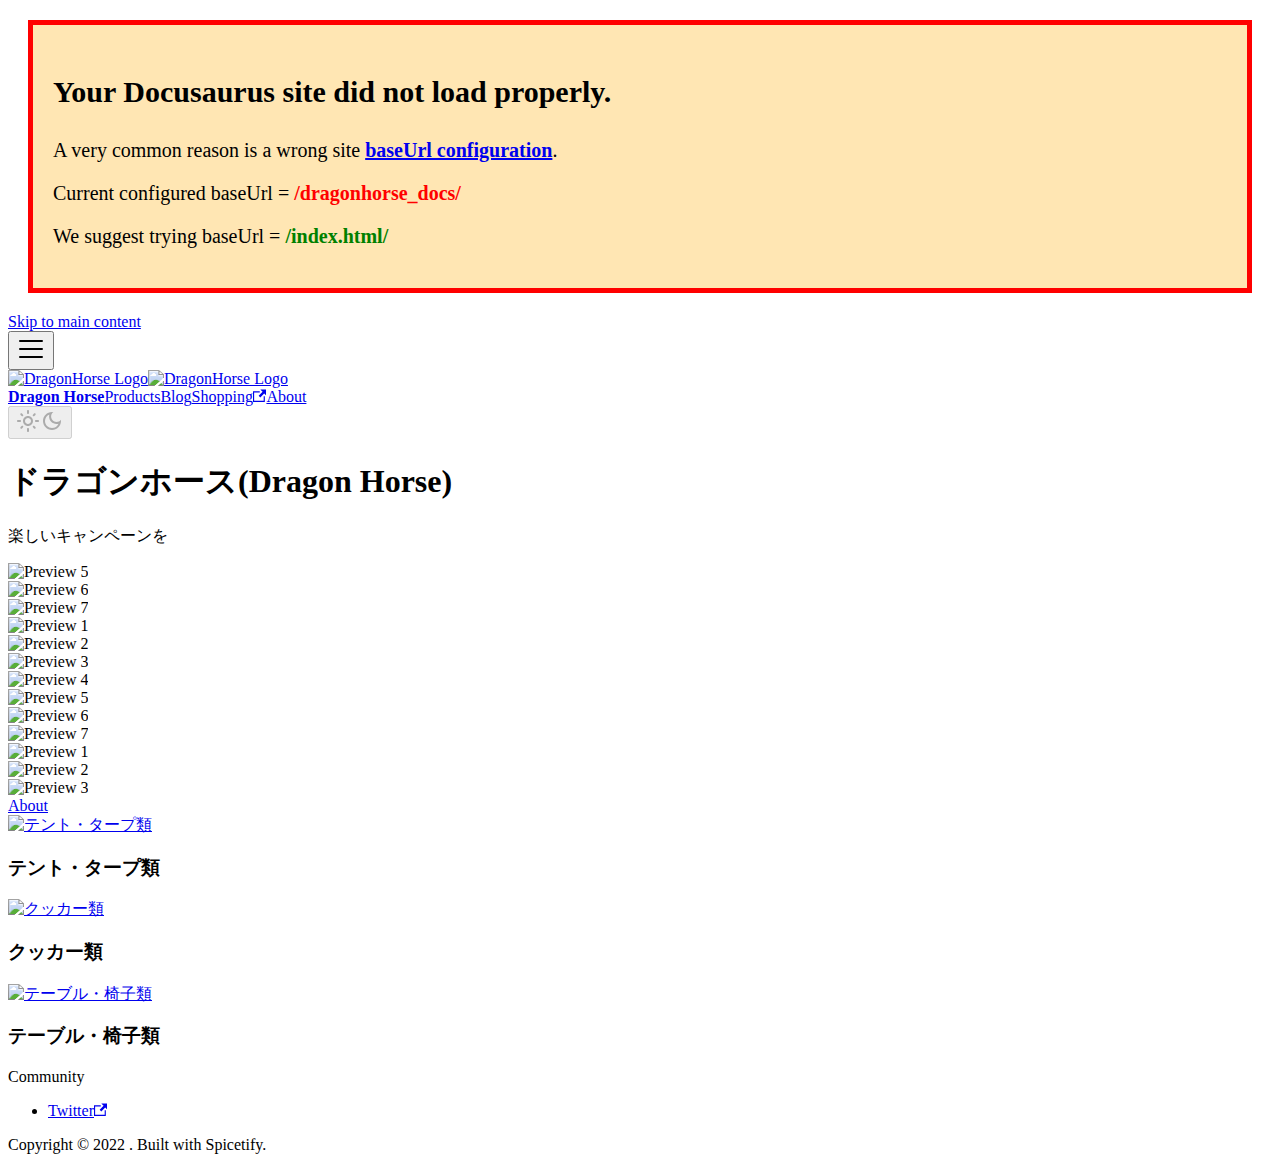
==== commit 2c34c899: "deploy: 09947e680f21b186f3320ac29b34d2d7bd99ed16" ====
--- a/index.html
+++ b/index.html
@@ -3,15 +3,15 @@
 <head>
 <meta charset="UTF-8">
 <meta name="generator" content="Docusaurus v2.2.0">
-<title data-rh="true">ドラゴンホース(Dragon Horse)</title><meta data-rh="true" property="og:title" content="ドラゴンホース(Dragon Horse)"><meta data-rh="true" name="viewport" content="width=device-width,initial-scale=1"><meta data-rh="true" name="twitter:card" content="summary_large_image"><meta data-rh="true" property="og:image" content="https://www.google.co.jp/images/logo.png"><meta data-rh="true" name="twitter:image" content="https://www.google.co.jp/images/logo.png"><meta data-rh="true" property="og:url" content="https://www.google.co.jp/"><meta data-rh="true" name="docusaurus_locale" content="en"><meta data-rh="true" name="docusaurus_tag" content="default"><meta data-rh="true" name="docsearch:language" content="en"><meta data-rh="true" name="docsearch:docusaurus_tag" content="default"><meta data-rh="true" name="keywords" content="spicetify, spotify, customization, documentation, blog"><meta data-rh="true" name="description" content="Powerful CLI tool to take control of the Spotify client."><meta data-rh="true" property="og:description" content="Powerful CLI tool to take control of the Spotify client."><link data-rh="true" rel="icon" href="/images/favicon.ico"><link data-rh="true" rel="canonical" href="https://www.google.co.jp/"><link data-rh="true" rel="alternate" href="https://www.google.co.jp/" hreflang="en"><link data-rh="true" rel="alternate" href="https://www.google.co.jp/" hreflang="x-default"><script data-rh="true">function maybeInsertBanner(){window.__DOCUSAURUS_INSERT_BASEURL_BANNER&&insertBanner()}function insertBanner(){var n=document.getElementById("docusaurus-base-url-issue-banner-container");if(n){n.innerHTML='\n<div id="docusaurus-base-url-issue-banner" style="border: thick solid red; background-color: rgb(255, 230, 179); margin: 20px; padding: 20px; font-size: 20px;">\n   <p style="font-weight: bold; font-size: 30px;">Your Docusaurus site did not load properly.</p>\n   <p>A very common reason is a wrong site <a href="https://docusaurus.io/docs/docusaurus.config.js/#baseurl" style="font-weight: bold;">baseUrl configuration</a>.</p>\n   <p>Current configured baseUrl = <span style="font-weight: bold; color: red;">/</span>  (default value)</p>\n   <p>We suggest trying baseUrl = <span id="docusaurus-base-url-issue-banner-suggestion-container" style="font-weight: bold; color: green;"></span></p>\n</div>\n';var e=document.getElementById("docusaurus-base-url-issue-banner-suggestion-container"),s=window.location.pathname,r="/"===s.substr(-1)?s:s+"/";e.innerHTML=r}}window.__DOCUSAURUS_INSERT_BASEURL_BANNER=!0,document.addEventListener("DOMContentLoaded",maybeInsertBanner)</script><link rel="alternate" type="application/rss+xml" href="/blog/rss.xml" title="ドラゴンホース(Dragon Horse) RSS Feed">
-<link rel="alternate" type="application/atom+xml" href="/blog/atom.xml" title="ドラゴンホース(Dragon Horse) Atom Feed"><link rel="stylesheet" href="/assets/css/styles.8db39ede.css">
-<link rel="preload" href="/assets/js/runtime~main.a17d8056.js" as="script">
-<link rel="preload" href="/assets/js/main.c36ae314.js" as="script">
+<title data-rh="true">ドラゴンホース(Dragon Horse)</title><meta data-rh="true" property="og:title" content="ドラゴンホース(Dragon Horse)"><meta data-rh="true" name="viewport" content="width=device-width,initial-scale=1"><meta data-rh="true" name="twitter:card" content="summary_large_image"><meta data-rh="true" property="og:image" content="https://wifecooky.github.io/dragonhorse_docs/images/logo.png"><meta data-rh="true" name="twitter:image" content="https://wifecooky.github.io/dragonhorse_docs/images/logo.png"><meta data-rh="true" property="og:url" content="https://wifecooky.github.io/dragonhorse_docs/"><meta data-rh="true" name="docusaurus_locale" content="en"><meta data-rh="true" name="docusaurus_tag" content="default"><meta data-rh="true" name="docsearch:language" content="en"><meta data-rh="true" name="docsearch:docusaurus_tag" content="default"><meta data-rh="true" name="keywords" content="spicetify, spotify, customization, documentation, blog"><meta data-rh="true" name="description" content="Powerful CLI tool to take control of the Spotify client."><meta data-rh="true" property="og:description" content="Powerful CLI tool to take control of the Spotify client."><link data-rh="true" rel="icon" href="/dragonhorse_docs/images/favicon.ico"><link data-rh="true" rel="canonical" href="https://wifecooky.github.io/dragonhorse_docs/"><link data-rh="true" rel="alternate" href="https://wifecooky.github.io/dragonhorse_docs/" hreflang="en"><link data-rh="true" rel="alternate" href="https://wifecooky.github.io/dragonhorse_docs/" hreflang="x-default"><script data-rh="true">function maybeInsertBanner(){window.__DOCUSAURUS_INSERT_BASEURL_BANNER&&insertBanner()}function insertBanner(){var n=document.getElementById("docusaurus-base-url-issue-banner-container");if(n){n.innerHTML='\n<div id="docusaurus-base-url-issue-banner" style="border: thick solid red; background-color: rgb(255, 230, 179); margin: 20px; padding: 20px; font-size: 20px;">\n   <p style="font-weight: bold; font-size: 30px;">Your Docusaurus site did not load properly.</p>\n   <p>A very common reason is a wrong site <a href="https://docusaurus.io/docs/docusaurus.config.js/#baseurl" style="font-weight: bold;">baseUrl configuration</a>.</p>\n   <p>Current configured baseUrl = <span style="font-weight: bold; color: red;">/dragonhorse_docs/</span> </p>\n   <p>We suggest trying baseUrl = <span id="docusaurus-base-url-issue-banner-suggestion-container" style="font-weight: bold; color: green;"></span></p>\n</div>\n';var e=document.getElementById("docusaurus-base-url-issue-banner-suggestion-container"),s=window.location.pathname,r="/"===s.substr(-1)?s:s+"/";e.innerHTML=r}}window.__DOCUSAURUS_INSERT_BASEURL_BANNER=!0,document.addEventListener("DOMContentLoaded",maybeInsertBanner)</script><link rel="alternate" type="application/rss+xml" href="/dragonhorse_docs/blog/rss.xml" title="ドラゴンホース(Dragon Horse) RSS Feed">
+<link rel="alternate" type="application/atom+xml" href="/dragonhorse_docs/blog/atom.xml" title="ドラゴンホース(Dragon Horse) Atom Feed"><link rel="stylesheet" href="/dragonhorse_docs/assets/css/styles.8db39ede.css">
+<link rel="preload" href="/dragonhorse_docs/assets/js/runtime~main.61fd8dec.js" as="script">
+<link rel="preload" href="/dragonhorse_docs/assets/js/main.ec9f51e9.js" as="script">
 </head>
 <body class="navigation-with-keyboard">
 <script>!function(){function e(e){document.documentElement.setAttribute("data-theme",e)}var t=function(){var e=null;try{e=localStorage.getItem("theme")}catch(e){}return e}();null!==t?e(t):window.matchMedia("(prefers-color-scheme: dark)").matches?e("dark"):(window.matchMedia("(prefers-color-scheme: light)").matches,e("light"))}()</script><div id="__docusaurus">
-<div id="docusaurus-base-url-issue-banner-container"></div><div role="region" aria-label="Skip to main content"><a class="skipToContent_fXgn" href="#docusaurus_skipToContent_fallback">Skip to main content</a></div><nav class="navbar navbar--fixed-top"><div class="navbar__inner"><div class="navbar__items"><button aria-label="Toggle navigation bar" aria-expanded="false" class="navbar__toggle clean-btn" type="button"><svg width="30" height="30" viewBox="0 0 30 30" aria-hidden="true"><path stroke="currentColor" stroke-linecap="round" stroke-miterlimit="10" stroke-width="2" d="M4 7h22M4 15h22M4 23h22"></path></svg></button><a class="navbar__brand" href="/"><div class="navbar__logo"><img src="/images/logo.png" alt="DragonHorse Logo" class="themedImage_ToTc themedImage--light_HNdA"><img src="/images/logo.png" alt="DragonHorse Logo" class="themedImage_ToTc themedImage--dark_i4oU"></div><b class="navbar__title text--truncate">Dragon Horse</b></a><a class="navbar__item navbar__link" href="/docs/products">Products</a><a class="navbar__item navbar__link" href="/blog">Blog</a><a href="https://www.amazon.co.jp/s?me=A1IDMRJMJY7ZQH&amp;marketplaceID=A1VC38T7YXB528" target="_blank" rel="noopener noreferrer" class="navbar__item navbar__link">Shopping<svg width="13.5" height="13.5" aria-hidden="true" viewBox="0 0 24 24" class="iconExternalLink_nPIU"><path fill="currentColor" d="M21 13v10h-21v-19h12v2h-10v15h17v-8h2zm3-12h-10.988l4.035 4-6.977 7.07 2.828 2.828 6.977-7.07 4.125 4.172v-11z"></path></svg></a><a class="navbar__item navbar__link" href="/docs/about">About</a></div><div class="navbar__items navbar__items--right"><div class="toggle_vylO colorModeToggle_DEke"><button class="clean-btn toggleButton_gllP toggleButtonDisabled_aARS" type="button" disabled="" title="Switch between dark and light mode (currently light mode)" aria-label="Switch between dark and light mode (currently light mode)" aria-live="polite"><svg viewBox="0 0 24 24" width="24" height="24" class="lightToggleIcon_pyhR"><path fill="currentColor" d="M12,9c1.65,0,3,1.35,3,3s-1.35,3-3,3s-3-1.35-3-3S10.35,9,12,9 M12,7c-2.76,0-5,2.24-5,5s2.24,5,5,5s5-2.24,5-5 S14.76,7,12,7L12,7z M2,13l2,0c0.55,0,1-0.45,1-1s-0.45-1-1-1l-2,0c-0.55,0-1,0.45-1,1S1.45,13,2,13z M20,13l2,0c0.55,0,1-0.45,1-1 s-0.45-1-1-1l-2,0c-0.55,0-1,0.45-1,1S19.45,13,20,13z M11,2v2c0,0.55,0.45,1,1,1s1-0.45,1-1V2c0-0.55-0.45-1-1-1S11,1.45,11,2z M11,20v2c0,0.55,0.45,1,1,1s1-0.45,1-1v-2c0-0.55-0.45-1-1-1C11.45,19,11,19.45,11,20z M5.99,4.58c-0.39-0.39-1.03-0.39-1.41,0 c-0.39,0.39-0.39,1.03,0,1.41l1.06,1.06c0.39,0.39,1.03,0.39,1.41,0s0.39-1.03,0-1.41L5.99,4.58z M18.36,16.95 c-0.39-0.39-1.03-0.39-1.41,0c-0.39,0.39-0.39,1.03,0,1.41l1.06,1.06c0.39,0.39,1.03,0.39,1.41,0c0.39-0.39,0.39-1.03,0-1.41 L18.36,16.95z M19.42,5.99c0.39-0.39,0.39-1.03,0-1.41c-0.39-0.39-1.03-0.39-1.41,0l-1.06,1.06c-0.39,0.39-0.39,1.03,0,1.41 s1.03,0.39,1.41,0L19.42,5.99z M7.05,18.36c0.39-0.39,0.39-1.03,0-1.41c-0.39-0.39-1.03-0.39-1.41,0l-1.06,1.06 c-0.39,0.39-0.39,1.03,0,1.41s1.03,0.39,1.41,0L7.05,18.36z"></path></svg><svg viewBox="0 0 24 24" width="24" height="24" class="darkToggleIcon_wfgR"><path fill="currentColor" d="M9.37,5.51C9.19,6.15,9.1,6.82,9.1,7.5c0,4.08,3.32,7.4,7.4,7.4c0.68,0,1.35-0.09,1.99-0.27C17.45,17.19,14.93,19,12,19 c-3.86,0-7-3.14-7-7C5,9.07,6.81,6.55,9.37,5.51z M12,3c-4.97,0-9,4.03-9,9s4.03,9,9,9s9-4.03,9-9c0-0.46-0.04-0.92-0.1-1.36 c-0.98,1.37-2.58,2.26-4.4,2.26c-2.98,0-5.4-2.42-5.4-5.4c0-1.81,0.89-3.42,2.26-4.4C12.92,3.04,12.46,3,12,3L12,3z"></path></svg></button></div><div class="searchBox_ZlJk"></div></div></div><div role="presentation" class="navbar-sidebar__backdrop"></div></nav><div id="docusaurus_skipToContent_fallback" class="main-wrapper mainWrapper_z2l0"><header class="hero hero--primary heroBanner_qdFl"><div class="container"><h1 class="hero__title">ドラゴンホース(Dragon Horse)</h1><p class="hero__subtitle">楽しいキャンペーンを</p></div><div class="heroCarousel_Q4bF"><div class="swiper"><div class="swiper-wrapper"><div class="swiper-slide swiper-slide-duplicate" data-swiper-slide-index="4"><img src="/assets/images/5-482fe548b6132110c2ef4dd189c0d247.png" alt="Preview 5"></div><div class="swiper-slide swiper-slide-duplicate" data-swiper-slide-index="5"><img src="/assets/images/6-427e47c7fee5b3a879c0be868b2b01c2.png" alt="Preview 6"></div><div class="swiper-slide swiper-slide-duplicate" data-swiper-slide-index="6"><img src="/assets/images/7-330cc5aece73f0f75a7c9ffa284757b1.png" alt="Preview 7"></div><div class="swiper-slide" data-swiper-slide-index="0"><img src="/assets/images/1-574378cc4e647808dcf974cd49573059.png" alt="Preview 1"></div><div class="swiper-slide" data-swiper-slide-index="1"><img src="/assets/images/2-edaa7a86e0d0bc580aa4038fcfccac36.png" alt="Preview 2"></div><div class="swiper-slide" data-swiper-slide-index="2"><img src="/assets/images/3-e6bfd8055fbc39fee0a7c04ca8d98f61.png" alt="Preview 3"></div><div class="swiper-slide" data-swiper-slide-index="3"><img src="/assets/images/4-62a7e1387e9bda737ad3dee087958cb2.png" alt="Preview 4"></div><div class="swiper-slide" data-swiper-slide-index="4"><img src="/assets/images/5-482fe548b6132110c2ef4dd189c0d247.png" alt="Preview 5"></div><div class="swiper-slide" data-swiper-slide-index="5"><img src="/assets/images/6-427e47c7fee5b3a879c0be868b2b01c2.png" alt="Preview 6"></div><div class="swiper-slide" data-swiper-slide-index="6"><img src="/assets/images/7-330cc5aece73f0f75a7c9ffa284757b1.png" alt="Preview 7"></div><div class="swiper-slide swiper-slide-duplicate" data-swiper-slide-index="0"><img src="/assets/images/1-574378cc4e647808dcf974cd49573059.png" alt="Preview 1"></div><div class="swiper-slide swiper-slide-duplicate" data-swiper-slide-index="1"><img src="/assets/images/2-edaa7a86e0d0bc580aa4038fcfccac36.png" alt="Preview 2"></div><div class="swiper-slide swiper-slide-duplicate" data-swiper-slide-index="2"><img src="/assets/images/3-e6bfd8055fbc39fee0a7c04ca8d98f61.png" alt="Preview 3"></div></div><div class="swiper-button-prev"></div><div class="swiper-button-next"></div></div></div><div class="buttons_AeoN"><a class="button button--secondary button--lg" href="/docs/about">About</a></div></header><main><section class="features_xdhU"><div class="container"><div class="row"><div class="col col--4"><div class="text--center"><a href="/docs/tents"><img class="featureImage_DCQr" src="/assets/images/tent-edaa7a86e0d0bc580aa4038fcfccac36.png" alt="テント・タープ類"> </a></div><div class="text--center padding-horiz--md"><h3>テント・タープ類</h3><p></p></div></div><div class="col col--4"><div class="text--center"><a href="/docs/cookers"><img class="featureImage_DCQr" src="/assets/images/cooker-427e47c7fee5b3a879c0be868b2b01c2.png" alt="クッカー類"> </a></div><div class="text--center padding-horiz--md"><h3>クッカー類</h3><p></p></div></div><div class="col col--4"><div class="text--center"><a href="/docs/tables"><img class="featureImage_DCQr" src="/assets/images/table-142c4b6f0c09095c6769f8f9dc1ea63b.png" alt="テーブル・椅子類"> </a></div><div class="text--center padding-horiz--md"><h3>テーブル・椅子類</h3><p></p></div></div></div></div></section></main></div><footer class="footer footer--dark"><div class="container container-fluid"><div class="row footer__links"><div class="col footer__col"><div class="footer__title">Community</div><ul class="footer__items clean-list"><li class="footer__item"><a href="https://twitter.com" target="_blank" rel="noopener noreferrer" class="footer__link-item">Twitter<svg width="13.5" height="13.5" aria-hidden="true" viewBox="0 0 24 24" class="iconExternalLink_nPIU"><path fill="currentColor" d="M21 13v10h-21v-19h12v2h-10v15h17v-8h2zm3-12h-10.988l4.035 4-6.977 7.07 2.828 2.828 6.977-7.07 4.125 4.172v-11z"></path></svg></a></li></ul></div></div><div class="footer__bottom text--center"><div class="footer__copyright">Copyright © 2022 . Built with Spicetify.</div></div></div></footer></div>
-<script src="/assets/js/runtime~main.a17d8056.js"></script>
-<script src="/assets/js/main.c36ae314.js"></script>
+<div id="docusaurus-base-url-issue-banner-container"></div><div role="region" aria-label="Skip to main content"><a class="skipToContent_fXgn" href="#docusaurus_skipToContent_fallback">Skip to main content</a></div><nav class="navbar navbar--fixed-top"><div class="navbar__inner"><div class="navbar__items"><button aria-label="Toggle navigation bar" aria-expanded="false" class="navbar__toggle clean-btn" type="button"><svg width="30" height="30" viewBox="0 0 30 30" aria-hidden="true"><path stroke="currentColor" stroke-linecap="round" stroke-miterlimit="10" stroke-width="2" d="M4 7h22M4 15h22M4 23h22"></path></svg></button><a class="navbar__brand" href="/dragonhorse_docs/"><div class="navbar__logo"><img src="/dragonhorse_docs/images/logo.png" alt="DragonHorse Logo" class="themedImage_ToTc themedImage--light_HNdA"><img src="/dragonhorse_docs/images/logo.png" alt="DragonHorse Logo" class="themedImage_ToTc themedImage--dark_i4oU"></div><b class="navbar__title text--truncate">Dragon Horse</b></a><a class="navbar__item navbar__link" href="/dragonhorse_docs/docs/products">Products</a><a class="navbar__item navbar__link" href="/dragonhorse_docs/blog">Blog</a><a href="https://www.amazon.co.jp/s?me=A1IDMRJMJY7ZQH&amp;marketplaceID=A1VC38T7YXB528" target="_blank" rel="noopener noreferrer" class="navbar__item navbar__link">Shopping<svg width="13.5" height="13.5" aria-hidden="true" viewBox="0 0 24 24" class="iconExternalLink_nPIU"><path fill="currentColor" d="M21 13v10h-21v-19h12v2h-10v15h17v-8h2zm3-12h-10.988l4.035 4-6.977 7.07 2.828 2.828 6.977-7.07 4.125 4.172v-11z"></path></svg></a><a class="navbar__item navbar__link" href="/dragonhorse_docs/docs/about">About</a></div><div class="navbar__items navbar__items--right"><div class="toggle_vylO colorModeToggle_DEke"><button class="clean-btn toggleButton_gllP toggleButtonDisabled_aARS" type="button" disabled="" title="Switch between dark and light mode (currently light mode)" aria-label="Switch between dark and light mode (currently light mode)" aria-live="polite"><svg viewBox="0 0 24 24" width="24" height="24" class="lightToggleIcon_pyhR"><path fill="currentColor" d="M12,9c1.65,0,3,1.35,3,3s-1.35,3-3,3s-3-1.35-3-3S10.35,9,12,9 M12,7c-2.76,0-5,2.24-5,5s2.24,5,5,5s5-2.24,5-5 S14.76,7,12,7L12,7z M2,13l2,0c0.55,0,1-0.45,1-1s-0.45-1-1-1l-2,0c-0.55,0-1,0.45-1,1S1.45,13,2,13z M20,13l2,0c0.55,0,1-0.45,1-1 s-0.45-1-1-1l-2,0c-0.55,0-1,0.45-1,1S19.45,13,20,13z M11,2v2c0,0.55,0.45,1,1,1s1-0.45,1-1V2c0-0.55-0.45-1-1-1S11,1.45,11,2z M11,20v2c0,0.55,0.45,1,1,1s1-0.45,1-1v-2c0-0.55-0.45-1-1-1C11.45,19,11,19.45,11,20z M5.99,4.58c-0.39-0.39-1.03-0.39-1.41,0 c-0.39,0.39-0.39,1.03,0,1.41l1.06,1.06c0.39,0.39,1.03,0.39,1.41,0s0.39-1.03,0-1.41L5.99,4.58z M18.36,16.95 c-0.39-0.39-1.03-0.39-1.41,0c-0.39,0.39-0.39,1.03,0,1.41l1.06,1.06c0.39,0.39,1.03,0.39,1.41,0c0.39-0.39,0.39-1.03,0-1.41 L18.36,16.95z M19.42,5.99c0.39-0.39,0.39-1.03,0-1.41c-0.39-0.39-1.03-0.39-1.41,0l-1.06,1.06c-0.39,0.39-0.39,1.03,0,1.41 s1.03,0.39,1.41,0L19.42,5.99z M7.05,18.36c0.39-0.39,0.39-1.03,0-1.41c-0.39-0.39-1.03-0.39-1.41,0l-1.06,1.06 c-0.39,0.39-0.39,1.03,0,1.41s1.03,0.39,1.41,0L7.05,18.36z"></path></svg><svg viewBox="0 0 24 24" width="24" height="24" class="darkToggleIcon_wfgR"><path fill="currentColor" d="M9.37,5.51C9.19,6.15,9.1,6.82,9.1,7.5c0,4.08,3.32,7.4,7.4,7.4c0.68,0,1.35-0.09,1.99-0.27C17.45,17.19,14.93,19,12,19 c-3.86,0-7-3.14-7-7C5,9.07,6.81,6.55,9.37,5.51z M12,3c-4.97,0-9,4.03-9,9s4.03,9,9,9s9-4.03,9-9c0-0.46-0.04-0.92-0.1-1.36 c-0.98,1.37-2.58,2.26-4.4,2.26c-2.98,0-5.4-2.42-5.4-5.4c0-1.81,0.89-3.42,2.26-4.4C12.92,3.04,12.46,3,12,3L12,3z"></path></svg></button></div><div class="searchBox_ZlJk"></div></div></div><div role="presentation" class="navbar-sidebar__backdrop"></div></nav><div id="docusaurus_skipToContent_fallback" class="main-wrapper mainWrapper_z2l0"><header class="hero hero--primary heroBanner_qdFl"><div class="container"><h1 class="hero__title">ドラゴンホース(Dragon Horse)</h1><p class="hero__subtitle">楽しいキャンペーンを</p></div><div class="heroCarousel_Q4bF"><div class="swiper"><div class="swiper-wrapper"><div class="swiper-slide swiper-slide-duplicate" data-swiper-slide-index="4"><img src="/dragonhorse_docs/assets/images/5-482fe548b6132110c2ef4dd189c0d247.png" alt="Preview 5"></div><div class="swiper-slide swiper-slide-duplicate" data-swiper-slide-index="5"><img src="/dragonhorse_docs/assets/images/6-427e47c7fee5b3a879c0be868b2b01c2.png" alt="Preview 6"></div><div class="swiper-slide swiper-slide-duplicate" data-swiper-slide-index="6"><img src="/dragonhorse_docs/assets/images/7-330cc5aece73f0f75a7c9ffa284757b1.png" alt="Preview 7"></div><div class="swiper-slide" data-swiper-slide-index="0"><img src="/dragonhorse_docs/assets/images/1-574378cc4e647808dcf974cd49573059.png" alt="Preview 1"></div><div class="swiper-slide" data-swiper-slide-index="1"><img src="/dragonhorse_docs/assets/images/2-edaa7a86e0d0bc580aa4038fcfccac36.png" alt="Preview 2"></div><div class="swiper-slide" data-swiper-slide-index="2"><img src="/dragonhorse_docs/assets/images/3-e6bfd8055fbc39fee0a7c04ca8d98f61.png" alt="Preview 3"></div><div class="swiper-slide" data-swiper-slide-index="3"><img src="/dragonhorse_docs/assets/images/4-62a7e1387e9bda737ad3dee087958cb2.png" alt="Preview 4"></div><div class="swiper-slide" data-swiper-slide-index="4"><img src="/dragonhorse_docs/assets/images/5-482fe548b6132110c2ef4dd189c0d247.png" alt="Preview 5"></div><div class="swiper-slide" data-swiper-slide-index="5"><img src="/dragonhorse_docs/assets/images/6-427e47c7fee5b3a879c0be868b2b01c2.png" alt="Preview 6"></div><div class="swiper-slide" data-swiper-slide-index="6"><img src="/dragonhorse_docs/assets/images/7-330cc5aece73f0f75a7c9ffa284757b1.png" alt="Preview 7"></div><div class="swiper-slide swiper-slide-duplicate" data-swiper-slide-index="0"><img src="/dragonhorse_docs/assets/images/1-574378cc4e647808dcf974cd49573059.png" alt="Preview 1"></div><div class="swiper-slide swiper-slide-duplicate" data-swiper-slide-index="1"><img src="/dragonhorse_docs/assets/images/2-edaa7a86e0d0bc580aa4038fcfccac36.png" alt="Preview 2"></div><div class="swiper-slide swiper-slide-duplicate" data-swiper-slide-index="2"><img src="/dragonhorse_docs/assets/images/3-e6bfd8055fbc39fee0a7c04ca8d98f61.png" alt="Preview 3"></div></div><div class="swiper-button-prev"></div><div class="swiper-button-next"></div></div></div><div class="buttons_AeoN"><a class="button button--secondary button--lg" href="/dragonhorse_docs/docs/about">About</a></div></header><main><section class="features_xdhU"><div class="container"><div class="row"><div class="col col--4"><div class="text--center"><a href="/docs/tents"><img class="featureImage_DCQr" src="/dragonhorse_docs/assets/images/tent-edaa7a86e0d0bc580aa4038fcfccac36.png" alt="テント・タープ類"> </a></div><div class="text--center padding-horiz--md"><h3>テント・タープ類</h3><p></p></div></div><div class="col col--4"><div class="text--center"><a href="/docs/cookers"><img class="featureImage_DCQr" src="/dragonhorse_docs/assets/images/cooker-427e47c7fee5b3a879c0be868b2b01c2.png" alt="クッカー類"> </a></div><div class="text--center padding-horiz--md"><h3>クッカー類</h3><p></p></div></div><div class="col col--4"><div class="text--center"><a href="/docs/tables"><img class="featureImage_DCQr" src="/dragonhorse_docs/assets/images/table-142c4b6f0c09095c6769f8f9dc1ea63b.png" alt="テーブル・椅子類"> </a></div><div class="text--center padding-horiz--md"><h3>テーブル・椅子類</h3><p></p></div></div></div></div></section></main></div><footer class="footer footer--dark"><div class="container container-fluid"><div class="row footer__links"><div class="col footer__col"><div class="footer__title">Community</div><ul class="footer__items clean-list"><li class="footer__item"><a href="https://twitter.com" target="_blank" rel="noopener noreferrer" class="footer__link-item">Twitter<svg width="13.5" height="13.5" aria-hidden="true" viewBox="0 0 24 24" class="iconExternalLink_nPIU"><path fill="currentColor" d="M21 13v10h-21v-19h12v2h-10v15h17v-8h2zm3-12h-10.988l4.035 4-6.977 7.07 2.828 2.828 6.977-7.07 4.125 4.172v-11z"></path></svg></a></li></ul></div></div><div class="footer__bottom text--center"><div class="footer__copyright">Copyright © 2022 . Built with Spicetify.</div></div></div></footer></div>
+<script src="/dragonhorse_docs/assets/js/runtime~main.61fd8dec.js"></script>
+<script src="/dragonhorse_docs/assets/js/main.ec9f51e9.js"></script>
 </body>
 </html>